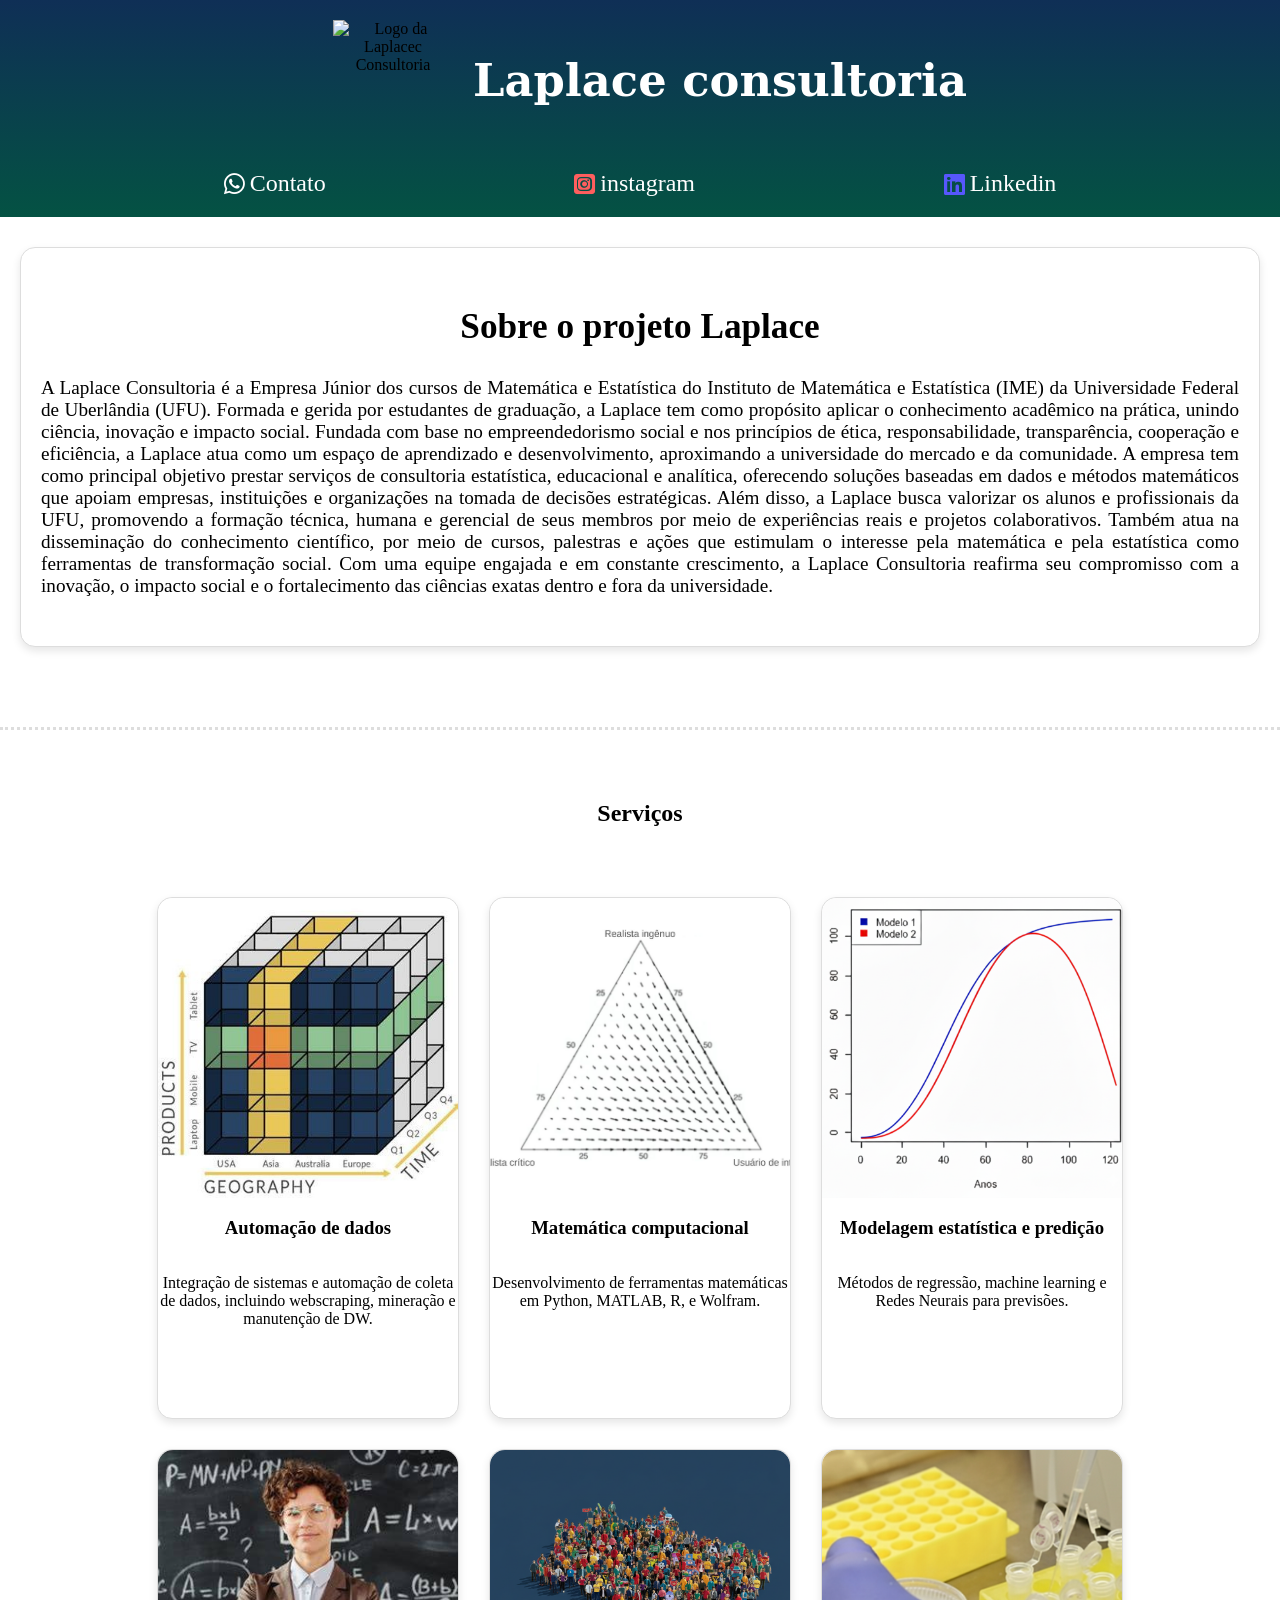
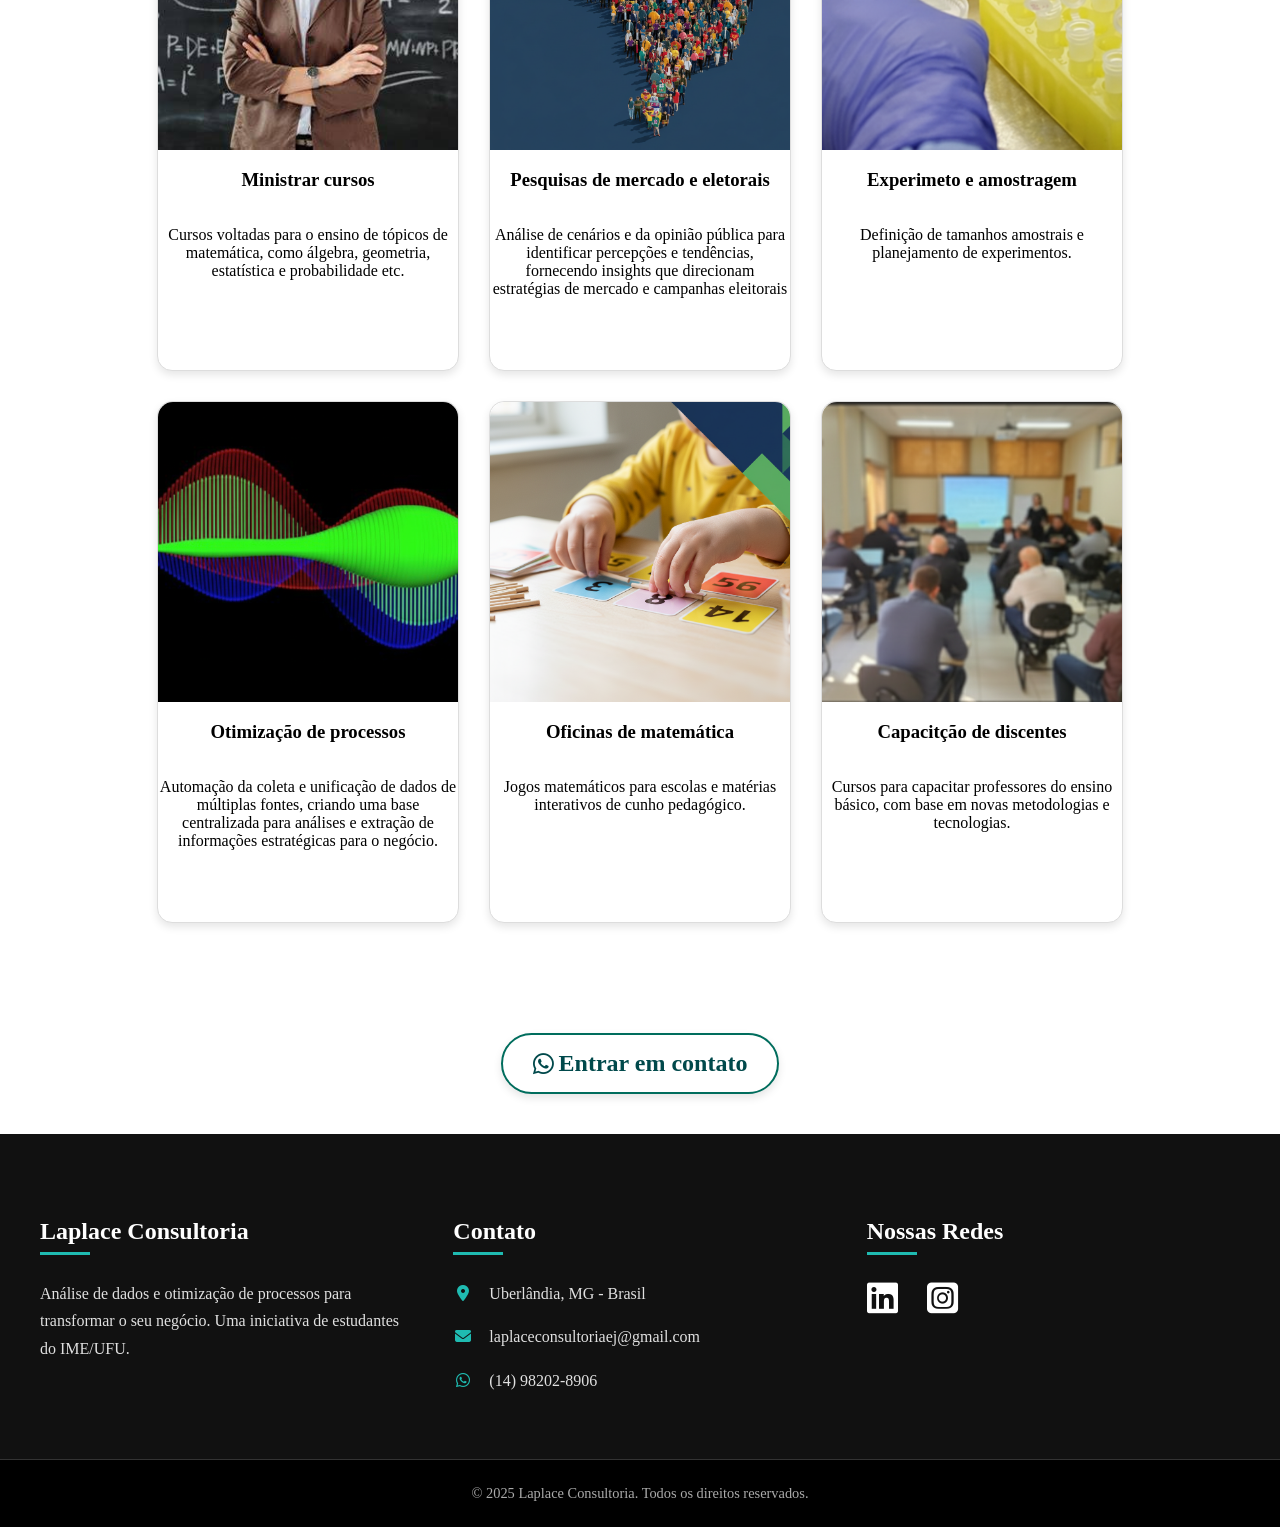
==== index.html @ 507b506b "docs: adicionei _blanks nos contatos" ====
<!DOCTYPE html>
<html lang="pt-br">
  <head>
    <meta charset="UTF-8" />
    <meta name="viewport" content="width=device-width, initial-scale=1.0" />
    <link
      rel="stylesheet"
      href="https://cdnjs.cloudflare.com/ajax/libs/font-awesome/6.5.2/css/all.min.css"
      integrity="sha512-SnH5WK+bZxgPHs44uWIX+LLJAJ9/2PkPKZ5QiAj6Ta86w+fsb2TkcmfRyVX3pBnMFcV7oQPJkl9QevSCWr3W6A=="
      crossorigin="anonymous"
      referrerpolicy="no-referrer"
    />
    <title>Laplace Consultoria</title>
    <link
      rel="shortcut icon"
      href="./assets/imagens/favicon-16x16.png"
      type="image/x-icon"
    />
    <link rel="stylesheet" href="./assets/style.css" />
  </head>
  <body>
    <header>
      <div id="logo">
        <img
          src="./assets/imagens/logo-completa.png"
          alt="Logo da Laplacec Consultoria"
        />
        <h1>Laplace consultoria</h1>
      </div>
      <nav>
        <a href="https://wa.me/qr/CTVZNRPXZIBND1" target="_blank"><i class="fa-brands fa-whatsapp"></i>Contato</a>
        <a href="https://www.instagram.com/laplace.consultoria/" target="_blank"
          ><i id="instagram" class="fa-brands fa-square-instagram"></i
          >instagram</a
        >
        <a
          href="https://www.linkedin.com/company/laplace-consultoria"
          target="_blank"
        >
          <i id="linkedin" class="fa-brands fa-linkedin"></i>Linkedin
        </a>
      </nav>
    </header>
    <main>
      <section id="projeto">
        <h1>Sobre o projeto Laplace</h1>
        <div class="content">
          <p>
            A Laplace Consultoria é a Empresa Júnior dos cursos de Matemática e
            Estatística do Instituto de Matemática e Estatística (IME) da
            Universidade Federal de Uberlândia (UFU). Formada e gerida por
            estudantes de graduação, a Laplace tem como propósito aplicar o
            conhecimento acadêmico na prática, unindo ciência, inovação e
            impacto social. Fundada com base no empreendedorismo social e nos
            princípios de ética, responsabilidade, transparência, cooperação e
            eficiência, a Laplace atua como um espaço de aprendizado e
            desenvolvimento, aproximando a universidade do mercado e da
            comunidade. A empresa tem como principal objetivo prestar serviços
            de consultoria estatística, educacional e analítica, oferecendo
            soluções baseadas em dados e métodos matemáticos que apoiam
            empresas, instituições e organizações na tomada de decisões
            estratégicas. Além disso, a Laplace busca valorizar os alunos e
            profissionais da UFU, promovendo a formação técnica, humana e
            gerencial de seus membros por meio de experiências reais e projetos
            colaborativos. Também atua na disseminação do conhecimento
            científico, por meio de cursos, palestras e ações que estimulam o
            interesse pela matemática e pela estatística como ferramentas de
            transformação social. Com uma equipe engajada e em constante
            crescimento, a Laplace Consultoria reafirma seu compromisso com a
            inovação, o impacto social e o fortalecimento das ciências exatas
            dentro e fora da universidade.
          </p>
        </div>
      </section>
      <section id="servicos">
        <h1>Serviços</h1>
        <div class="servicos-items">
          <div id="automacao_de_dados">
            <img
              src="./assets/imagens/servicos/automacao_de_dados.jpg"
              alt="automação de dados"
            />
            <h3>Automação de dados</h3>
            <p>
              Integração de sistemas e automação de coleta de dados, incluindo
              webscraping, mineração e manutenção de DW.
            </p>
          </div>
          <div id="matematica_computacional">
            <img
              src="./assets/imagens/servicos/matematica_computacional.png"
              alt="mátematica computacional"
            />
            <h3>Matemática computacional</h3>
            <p>
              Desenvolvimento de ferramentas matemáticas em Python, MATLAB, R, e
              Wolfram.
            </p>
          </div>
          <div id="modelagem_estatisca">
            <img
              src="./assets/imagens/servicos/modelagem_estatisca.png"
              alt="modelagem estatística"
            />
            <h3>Modelagem estatística e predição</h3>
            <p>
              Métodos de regressão, machine learning e Redes Neurais para
              previsões.
            </p>
          </div>
          <div id="matematica_cursos">
            <img
              src="./assets/imagens/servicos/matematica_cursos.jpg"
              alt="cursos de matemática"
            />
            <h3>Ministrar cursos</h3>
            <p>
              Cursos voltadas para o ensino de tópicos de matemática, como
              álgebra, geometria, estatística e probabilidade etc.
            </p>
          </div>
          <div>
            <img
              src="./assets/imagens/servicos/pesquisa.png"
              alt="mapa do Brasil feito de ícones de pessoas"
            />
            <h3>Pesquisas de mercado e eletorais</h3>
            <p>
              Análise de cenários e da opinião pública para identificar
              percepções e tendências, fornecendo insights que direcionam
              estratégias de mercado e campanhas eleitorais
            </p>
          </div>
          <div>
            <img
              src="./assets/imagens/servicos/experimeto_amostragem.png"
              alt="experimento e amostragem"
            />
            <h3>Experimeto e amostragem</h3>
            <p>
              Definição de tamanhos amostrais e planejamento de experimentos.
            </p>
          </div>
          <div>
            <img
              src="./assets/imagens/servicos/otimizacao_de_processos.png"
              alt="otimização de processos"
            />
            <h3>Otimização de processos</h3>
            <p>
              Automação da coleta e unificação de dados de múltiplas fontes,
              criando uma base centralizada para análises e extração de
              informações estratégicas para o negócio.
            </p>
          </div>
          <div>
            <img
              src="./assets/imagens/servicos/oficinas_de_matematica.png"
              alt="Oficina de matemática"
            />
            <h3>Oficinas de matemática</h3>
            <p>
              Jogos matemáticos para escolas e matérias interativos de cunho
              pedagógico.
            </p>
          </div>
          <div>
            <img
              src="./assets/imagens/servicos/curso_para_discente.png"
              alt="curso para discentes"
            />
            <h3>Capacitção de discentes</h3>
            <p>
              Cursos para capacitar professores do ensino básico, com base em
              novas metodologias e tecnologias.
            </p>
          </div>
        </div>
        <div class="contato-servicos">
          <a href="https://wa.me/qr/CTVZNRPXZIBND1" target="_blank"><i class="fa-brands fa-whatsapp"></i>Entrar em contato</a>
        </div>
      </section>
    </main>
    <footer>
      <section>
        <div class="footer-container">
          <div class="footer-section footer-sobre">
            <h3>Laplace Consultoria</h3>
            <p>
              Análise de dados e otimização de processos para transformar o seu
              negócio. Uma iniciativa de estudantes do IME/UFU.
            </p>
          </div>

          <div class="footer-section footer-contato">
            <h3>Contato</h3>
            <p>
              <i class="fa-solid fa-map-marker-alt"></i> Uberlândia, MG - Brasil
            </p>
            <p>
              <i class="fa-solid fa-envelope"></i>
              laplaceconsultoriaej@gmail.com
            </p>
            <p><i class="fa-brands fa-whatsapp"></i> (14) 98202-8906</p>
          </div>

          <div class="footer-section footer-redes">
            <h3>Nossas Redes</h3>
            <div class="social-icons">
              <a
                href="https://www.linkedin.com/company/laplace-consultoria"
                target="_blank"
                aria-label="LinkedIn"
                ><i class="fa-brands fa-linkedin"></i
              ></a>
              <a
                href="https://www.instagram.com/laplace.consultoria/"
                target="_blank"
                aria-label="Instagram"
                ><i class="fa-brands fa-square-instagram"></i
              ></a>
            </div>
          </div>
        </div>
        <div class="footer-bottom">
          <p>&copy; 2025 Laplace Consultoria. Todos os direitos reservados.</p>
        </div>
      </section>
    </footer>
    <script src="./script.js"></script>
  </body>
</html>
---- assets/style.css ----
:root {
  --Azul-escuro: #0f2f56;
  --azul: #22576d;
  --azul-petroleo: #296872;
  --verde: #045243;
  --verde-escuro: #00494b;
  --verde-claro: #006d5d;
  --cinza-escuro: #3f4a59;
  --cinza: #79828d;
  --azul-oceano: #007682;
  --ciano: #1fbbb1;
  --ciano-claro: #90f1f1;
  --azul-claro: #0c608f;
}
@import url("https://fonts.googleapis.com/css2?family=Bitcount+Prop+Double+Ink:wght@100..900&family=Roboto+Mono:ital,wght@0,100..700;1,100..700&family=Roboto:ital,wght@0,100..900;1,100..900&display=swap");
@import url("https://fonts.googleapis.com/css2?family=Bitcount+Prop+Double+Ink:wght@100..900&family=Bree+Serif&family=Roboto+Mono:ital,wght@0,100..700;1,100..700&family=Roboto:ital,wght@0,100..900;1,100..900&display=swap");

* {
  font-family: Roboto;
}
body {
  margin: 0px;
}
#logo {
  display: flex;
  justify-content: center;
  align-items: center;
}
#logo img {
  width: 120px;
  height: 120px;
  padding: 20px;
}
#logo h1 {
  color: white;
}
#logo h1 {
  font-family: "Bree serif", "serif";
  font-weight: bold;
  font-size: 2.8em;
}
header {
  display: flex;
  text-align: center;
  flex-direction: column;
  flex-wrap: wrap;
  background: #045243;
  background: linear-gradient(
    0deg,
    rgba(4, 82, 67, 1) 0%,
    rgba(15, 47, 86, 1) 100%
  );
}

nav {
  display: flex;
  justify-content: space-evenly;
  align-items: center;
  flex-wrap: wrap;
  column-gap: 5px;
  width: 100%;
}
nav a {
  display: flex;
  justify-content: space-evenly;
  column-gap: 5px;
  align-items: center;
  text-decoration: none;
  font-size: 1.5em;
  color: white;
  padding: 10px 20px;
  border-radius: 20px;
  margin-bottom: 10px;
  transition: all 0.3s ease;
}
nav a:hover {
  font-size: 1.6em;
  transform: translateY(-5px);
}
#instagram {
  color: rgb(255, 94, 94);
}
#linkedin {
  color: rgb(87, 87, 252);
}
#projeto {
  border: 1px solid #ddd;
  margin: 30px 20px;
  border-radius: 15px;
  padding: 30px 20px;
  background-color: white;
  box-shadow: 0 4px 8px rgba(0, 0, 0, 0.1);
  margin-bottom: 80px;
  
}

#projeto h1 {
  text-align: center;
  font-size: 2.2em;
  margin-bottom: 30px;
}
.content {
  margin: 0;
  text-align:justify;
  font-size: 1.2em;
}
#servicos {
  display: flex;
  flex-direction: column;
  align-items: center;
  border-top: 3px dotted #ddd;
  padding-top: 50px;
}
#servico > h1 {
  margin-top: 500px;
}
.servicos-items {
  display: flex;
  flex-wrap: wrap;
  gap: 30px;
  justify-content: center;

  padding: 50px 20px;
}
.servicos-items div {
  border: 1px solid #ddd;
  border-radius: 15px;
  background-color: white;
  text-align: center;
  width: 300px;
  height: fit-content;
  display: flex;
  flex-direction: column;
  box-shadow: 0 4px 8px rgba(0, 0, 0, 0.1);
  transition: transform 0.3s;
  padding-bottom: 20px;
  height: 500px;
}
.servicos-items div:hover {
  transform: translateY(-10px);
}
.servicos-items img {
  width: 100%;
  height: 300px;
  object-fit: cover;
  border-top-left-radius: 15px;
  border-top-right-radius: 15px;
}
.contato-servicos {
  margin-top: 60px;
  margin-bottom: 40px;
}
.contato-servicos a {
  display: flex;
  gap: 5px;
  justify-content: center;
  align-items: center;
  text-decoration: none;
  background-color: var(--verde-claro);
  color: white;
  padding: 30px;
  font-size: 1.5em;
  border-radius: 20px;
  transition: all 0.3s ease;
  box-shadow: 0 4px 8px rgba(0, 0, 0, 0.1);
}
.contato-servicos a:hover {
  font-size: 1.6em;
  background-color: #1fbbb1;
  transform: translateY(-5px);
  box-shadow: 0 6px 12px rgba(0, 0, 0, 0.15);
}
.contato-servicos {
  margin-top: 60px;
  margin-bottom: 40px;
}

.contato-servicos a {
  text-decoration: none;
  font-size: 1.5em;
  font-weight: bold;
  color: var(--verde-escuro);
  background-color: white;
  padding: 15px 30px;
  border-radius: 50px;
  border: 2px solid var(--verde-claro);
  transition: all 0.3s ease;
  box-shadow: 0 4px 8px rgba(0, 0, 0, 0.1);
}

.contato-servicos a:hover {
  background-color: var(--verde-escuro);
  color: white;
  transform: translateY(-5px);
  box-shadow: 0 6px 12px rgba(0, 0, 0, 0.15);
}

footer {
  background-color: #111;
  color: #e0e0e0;
  padding-top: 60px;
  font-family: 'Roboto', sans-serif;
}

.footer-container {
  max-width: 1200px;
  margin: 0 auto;
  padding: 0 40px;
  display: flex;
  flex-wrap: wrap;
  justify-content: space-between;
  gap: 40px;
}

.footer-section {
  flex: 1;
  min-width: 250px;
}

.footer-section h3 {
  font-family: 'Bree Serif', serif;
  font-size: 1.5em;
  color: #ffffff;
  margin-bottom: 25px;
  position: relative;
  padding-bottom: 10px;
}

.footer-section h3::after {
  content: '';
  position: absolute;
  left: 0;
  bottom: 0;
  width: 50px;
  height: 3px;
  background-color: var(--ciano);
}

.footer-section p {
  line-height: 1.7;
  margin-bottom: 15px;
}

.footer-contato i {
  margin-right: 12px;
  color: var(--ciano);
  width: 20px;
  text-align: center;
}

.social-icons a {
  color: white;
  font-size: 2.2em;
  margin-right: 25px;
  transition: color 0.3s ease, transform 0.3s ease;
}

.social-icons a:hover {
  color: var(--ciano-claro);
  transform: translateY(-4px);
}

.footer-bottom {
  background-color: #000;
  text-align: center;
  padding: 25px 20px;
  margin-top: 50px;
  border-top: 1px solid #333;
}

.footer-bottom p {
  margin: 0;
  font-size: 0.9em;
  color: #aaa;
}


@media (max-width: 768px) {
  #logo img {
    width: 100px;
    height: 100px;
    padding: 20px;
  }
  #logo h1 {
    font-family: "Bree serif", "serif";
    font-weight: bold;
    font-size: 1.5em;
  }
  nav a {
    font-size: 1em;
    padding: 8px 15px;
  }
  #projeto h1 {
    font-size: 1.5em;
  }

  .content {
    font-size: 1em;
  }
  .servicos-items {
    flex-direction: column;
    align-items: center;
  }

  .servico-items div {
    width: 90%;
    max-width: 400px;
  }
  .footer-container {
    flex-direction: column;
    text-align: center;
  }

  .footer-section h3::after {
    left: 50%;
    transform: translateX(-50%);
  }
  .servicos-items div {
  border: 1px solid #ddd;
  border-radius: 15px;
  background-color: white;
  text-align: center;
  width: 220px;
  height:fit-content;
  display: flex;
  flex-direction: column;
  box-shadow: 0 4px 8px rgba(0, 0, 0, 0.1);
  transition: transform 0.3s;
  padding-bottom: 20px;

}
.servicos-items div:hover {
  transform: translateY(-10px);
}
.servicos-items img {
  width: 100%;
  height:160px;
  object-fit: cover;
  border-top-left-radius: 15px;
  border-top-right-radius: 15px;
}
}
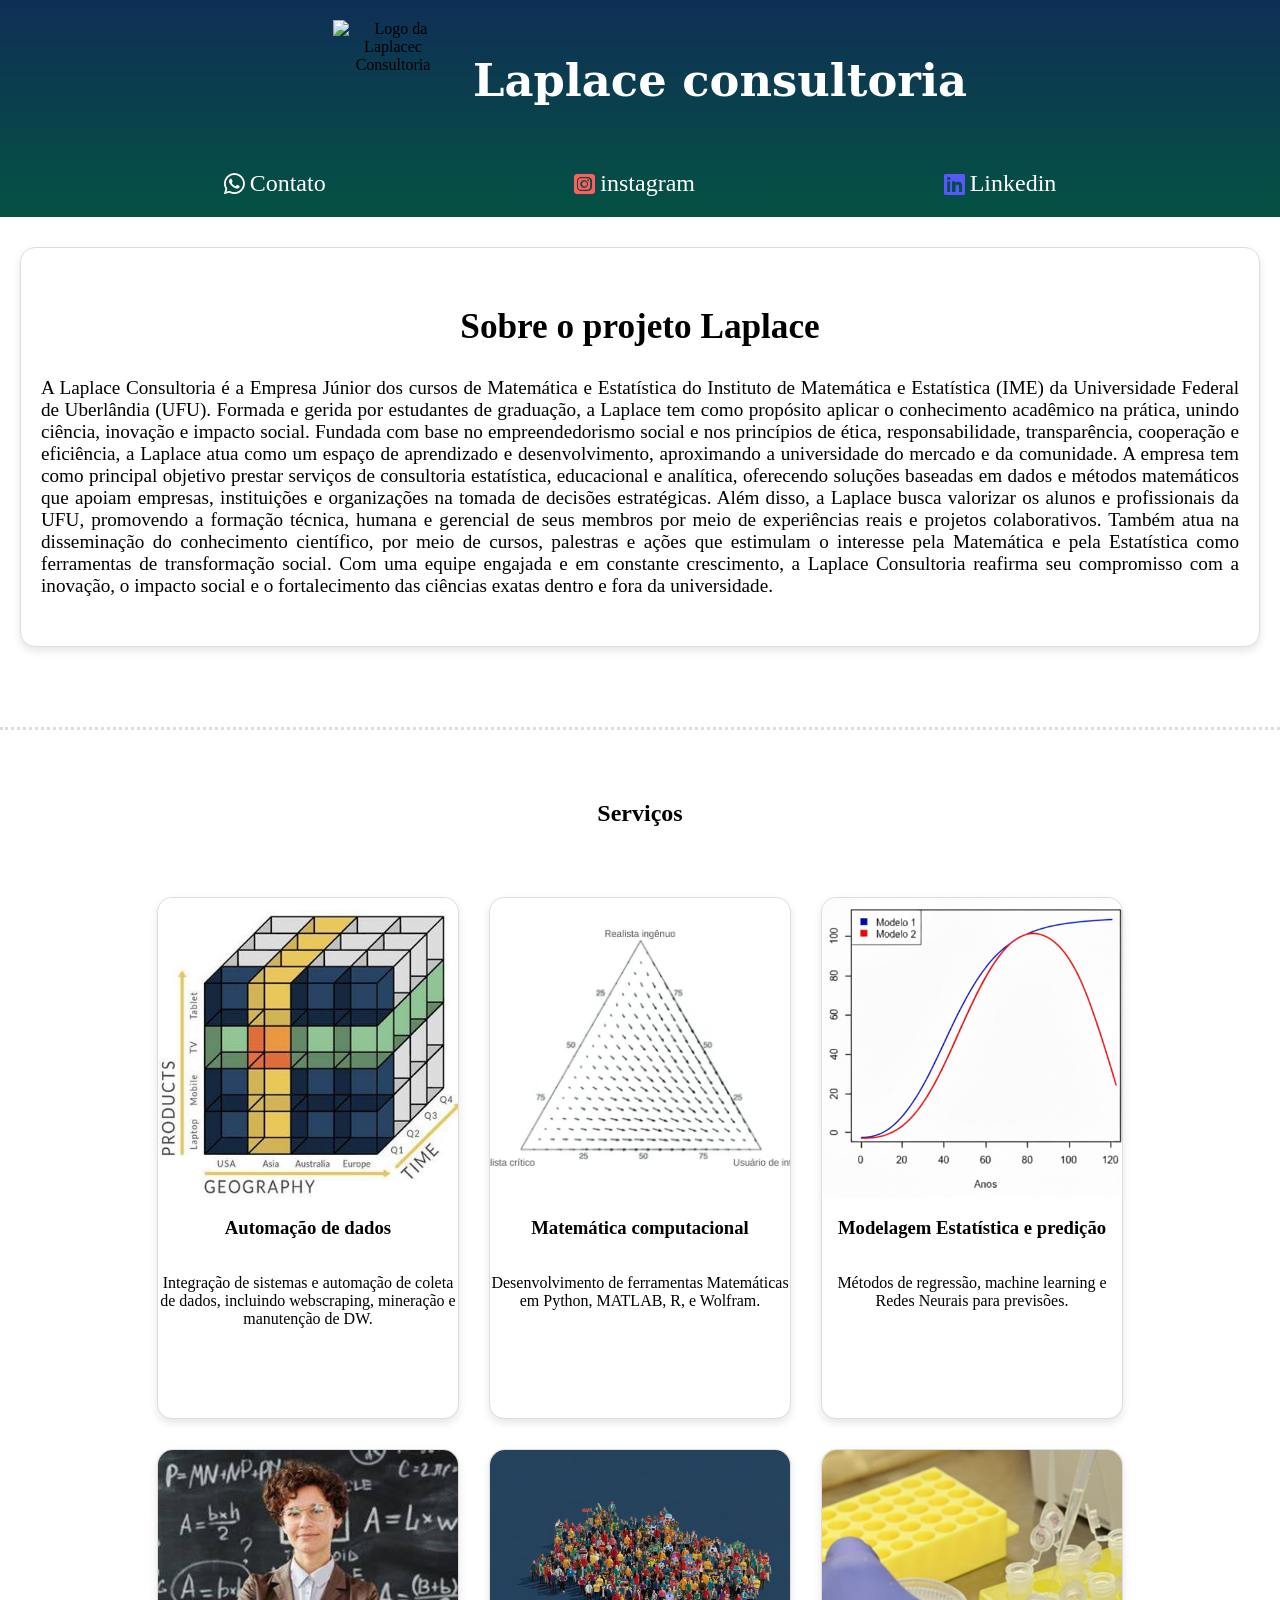
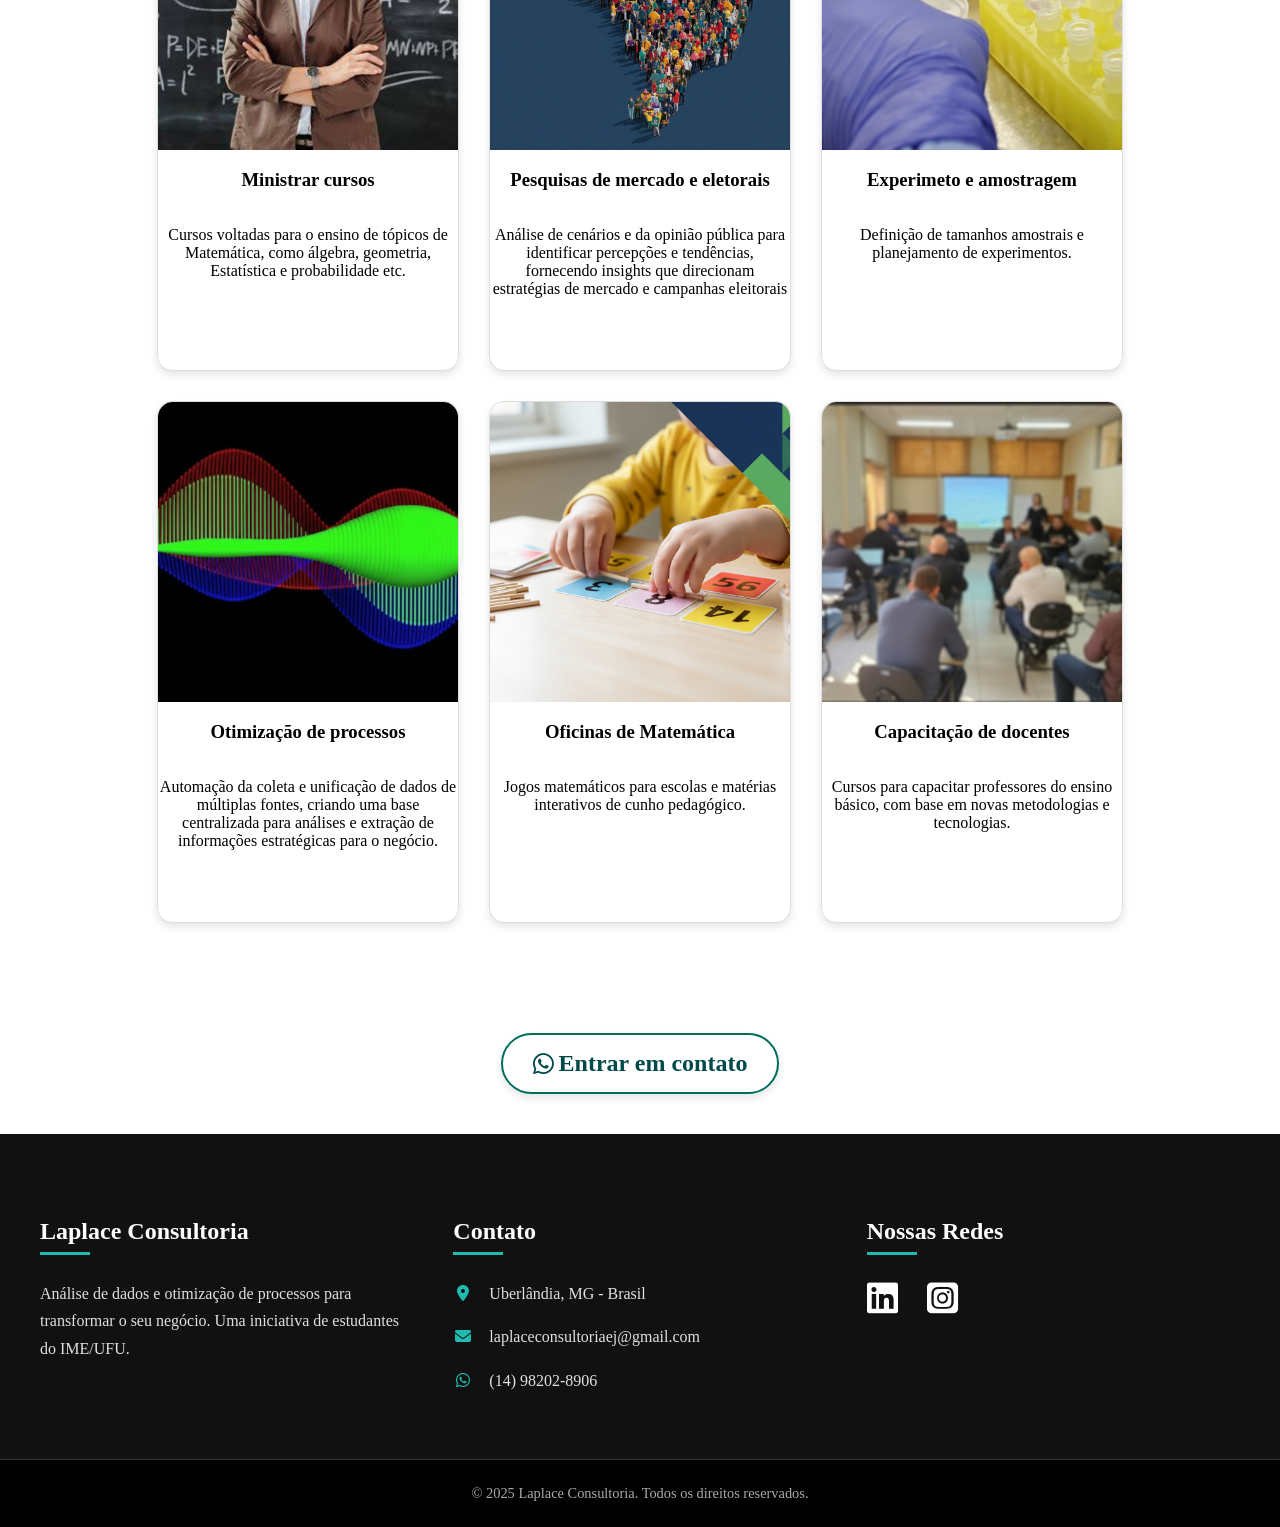
==== commit 5475b941: "correção de nomes e link whatsapp" ====
--- a/index.html
+++ b/index.html
@@ -28,7 +28,7 @@
         <h1>Laplace consultoria</h1>
       </div>
       <nav>
-        <a href="https://wa.me/qr/CTVZNRPXZIBND1" target="_blank"><i class="fa-brands fa-whatsapp"></i>Contato</a>
+        <a href="https://wa.me/5519994811126" target="_blank"><i class="fa-brands fa-whatsapp"></i>Contato</a>
         <a href="https://www.instagram.com/laplace.consultoria/" target="_blank"
           ><i id="instagram" class="fa-brands fa-square-instagram"></i
           >instagram</a
@@ -64,7 +64,7 @@
             gerencial de seus membros por meio de experiências reais e projetos
             colaborativos. Também atua na disseminação do conhecimento
             científico, por meio de cursos, palestras e ações que estimulam o
-            interesse pela matemática e pela estatística como ferramentas de
+            interesse pela Matemática e pela Estatística como ferramentas de
             transformação social. Com uma equipe engajada e em constante
             crescimento, a Laplace Consultoria reafirma seu compromisso com a
             inovação, o impacto social e o fortalecimento das ciências exatas
@@ -93,7 +93,7 @@
             />
             <h3>Matemática computacional</h3>
             <p>
-              Desenvolvimento de ferramentas matemáticas em Python, MATLAB, R, e
+              Desenvolvimento de ferramentas Matemáticas em Python, MATLAB, R, e
               Wolfram.
             </p>
           </div>
@@ -102,7 +102,7 @@
               src="./assets/imagens/servicos/modelagem_estatisca.png"
               alt="modelagem estatística"
             />
-            <h3>Modelagem estatística e predição</h3>
+            <h3>Modelagem Estatística e predição</h3>
             <p>
               Métodos de regressão, machine learning e Redes Neurais para
               previsões.
@@ -115,8 +115,8 @@
             />
             <h3>Ministrar cursos</h3>
             <p>
-              Cursos voltadas para o ensino de tópicos de matemática, como
-              álgebra, geometria, estatística e probabilidade etc.
+              Cursos voltadas para o ensino de tópicos de Matemática, como
+              álgebra, geometria, Estatística e probabilidade etc.
             </p>
           </div>
           <div>
@@ -158,7 +158,7 @@
               src="./assets/imagens/servicos/oficinas_de_matematica.png"
               alt="Oficina de matemática"
             />
-            <h3>Oficinas de matemática</h3>
+            <h3>Oficinas de Matemática</h3>
             <p>
               Jogos matemáticos para escolas e matérias interativos de cunho
               pedagógico.
@@ -169,7 +169,7 @@
               src="./assets/imagens/servicos/curso_para_discente.png"
               alt="curso para discentes"
             />
-            <h3>Capacitção de discentes</h3>
+            <h3>Capacitação de docentes</h3>
             <p>
               Cursos para capacitar professores do ensino básico, com base em
               novas metodologias e tecnologias.
@@ -177,7 +177,7 @@
           </div>
         </div>
         <div class="contato-servicos">
-          <a href="https://wa.me/qr/CTVZNRPXZIBND1" target="_blank"><i class="fa-brands fa-whatsapp"></i>Entrar em contato</a>
+          <a href="https://wa.me/5519994811126" target="_blank"><i class="fa-brands fa-whatsapp"></i>Entrar em contato</a>
         </div>
       </section>
     </main>
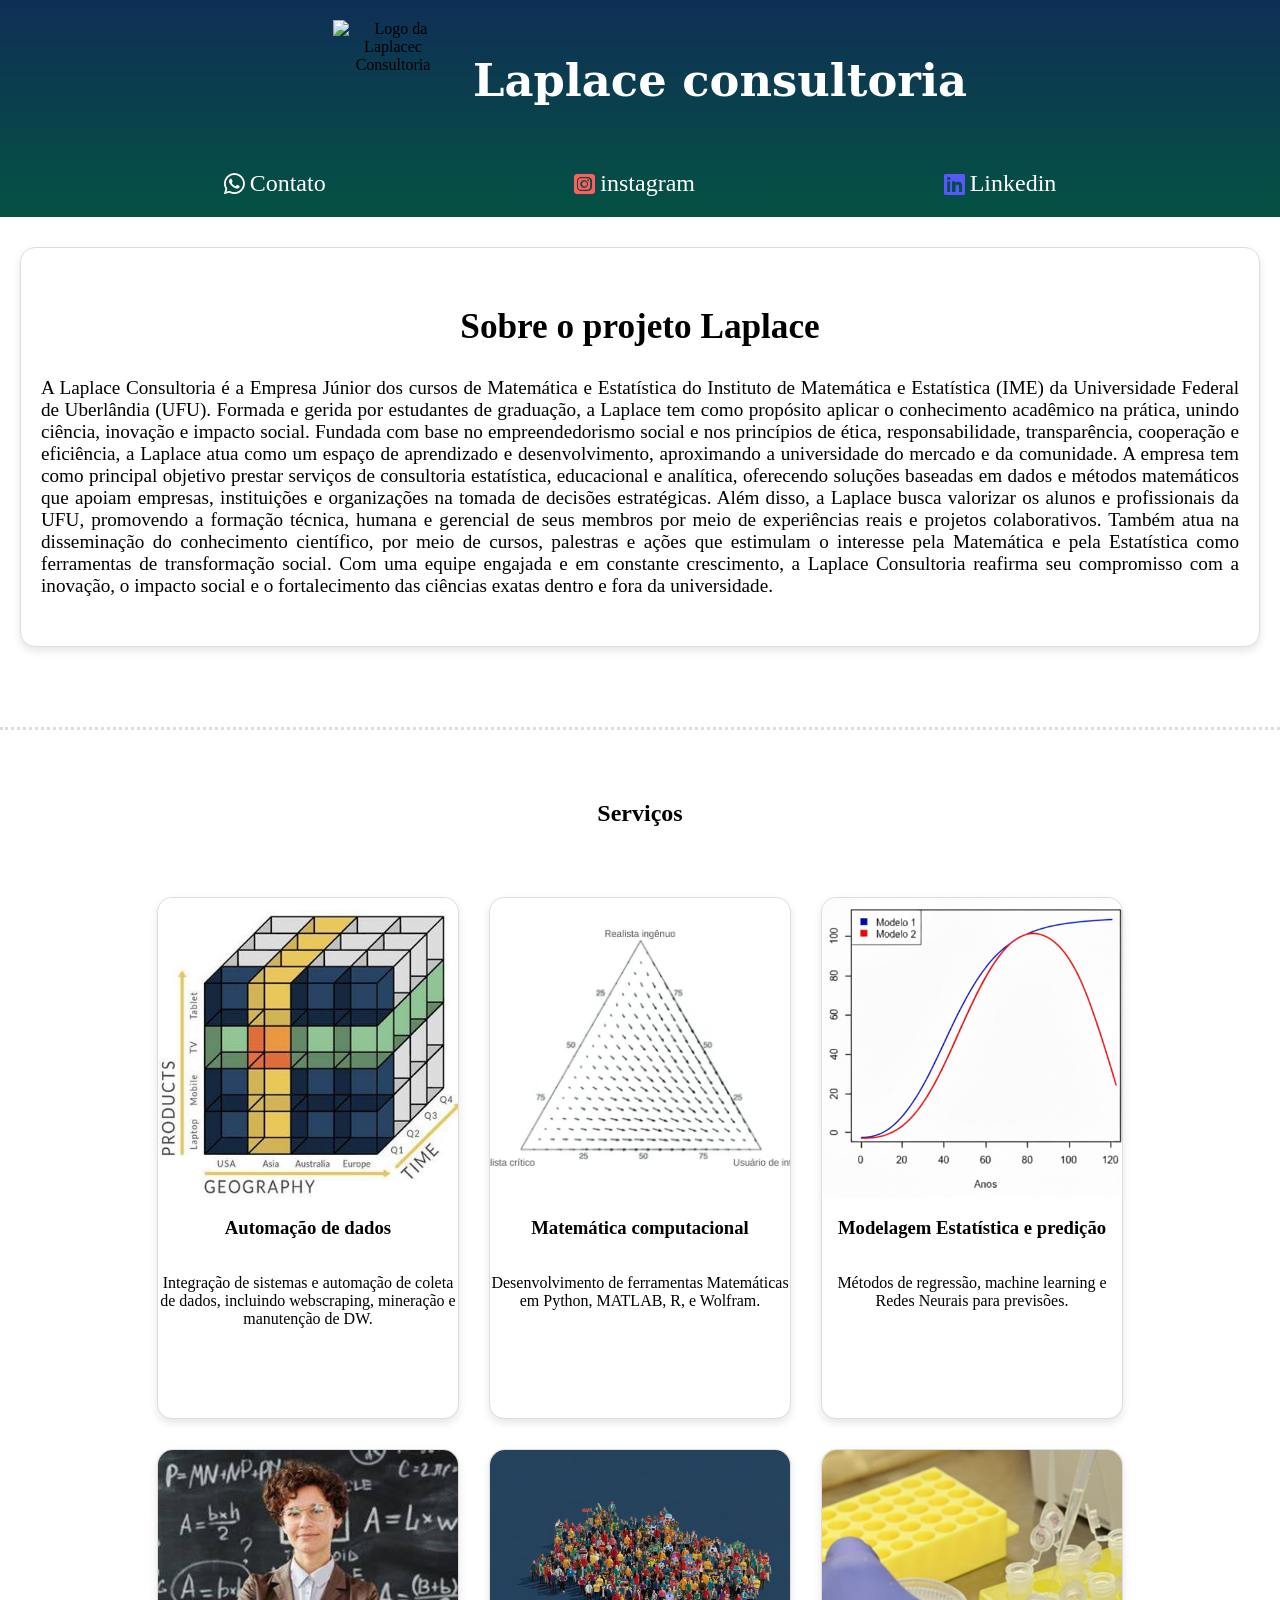
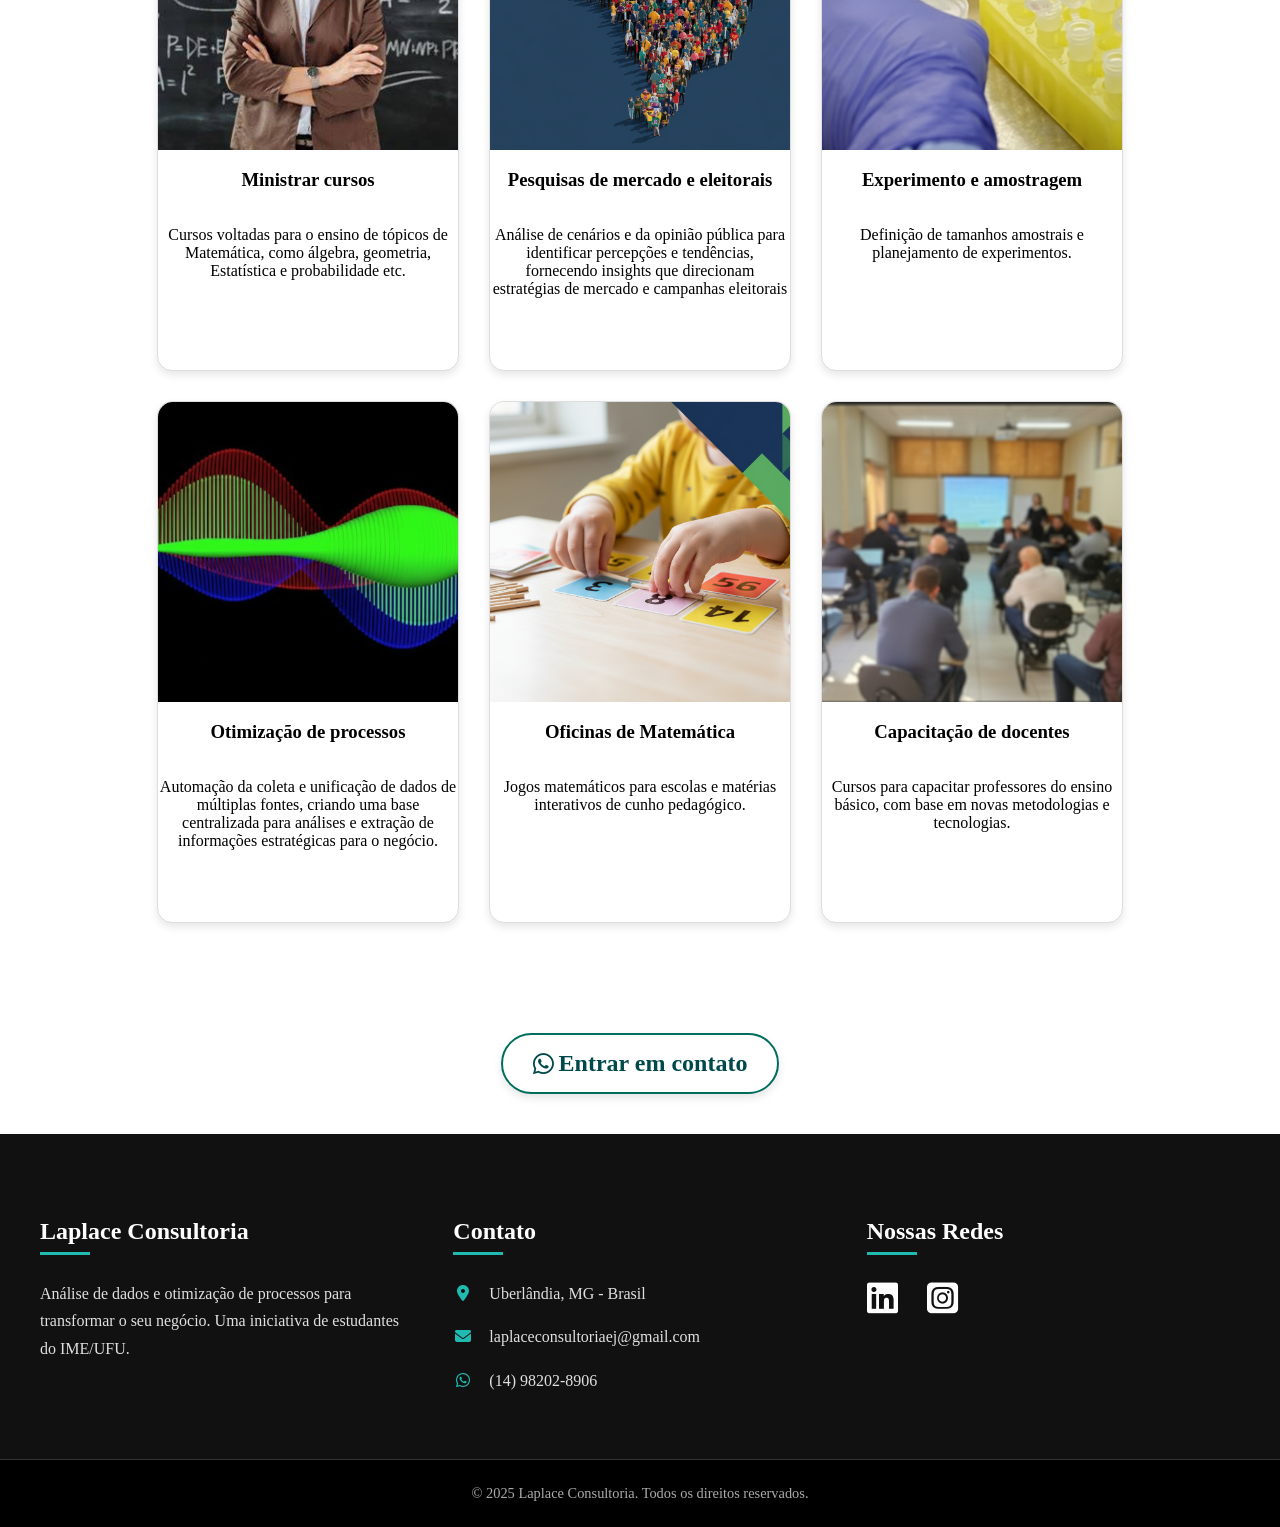
==== commit 0b125e27: "docs:correção de erros ortográficos" ====
--- a/index.html
+++ b/index.html
@@ -124,7 +124,7 @@
               src="./assets/imagens/servicos/pesquisa.png"
               alt="mapa do Brasil feito de ícones de pessoas"
             />
-            <h3>Pesquisas de mercado e eletorais</h3>
+            <h3>Pesquisas de mercado e eleitorais</h3>
             <p>
               Análise de cenários e da opinião pública para identificar
               percepções e tendências, fornecendo insights que direcionam
@@ -136,7 +136,7 @@
               src="./assets/imagens/servicos/experimeto_amostragem.png"
               alt="experimento e amostragem"
             />
-            <h3>Experimeto e amostragem</h3>
+            <h3>Experimento e amostragem</h3>
             <p>
               Definição de tamanhos amostrais e planejamento de experimentos.
             </p>
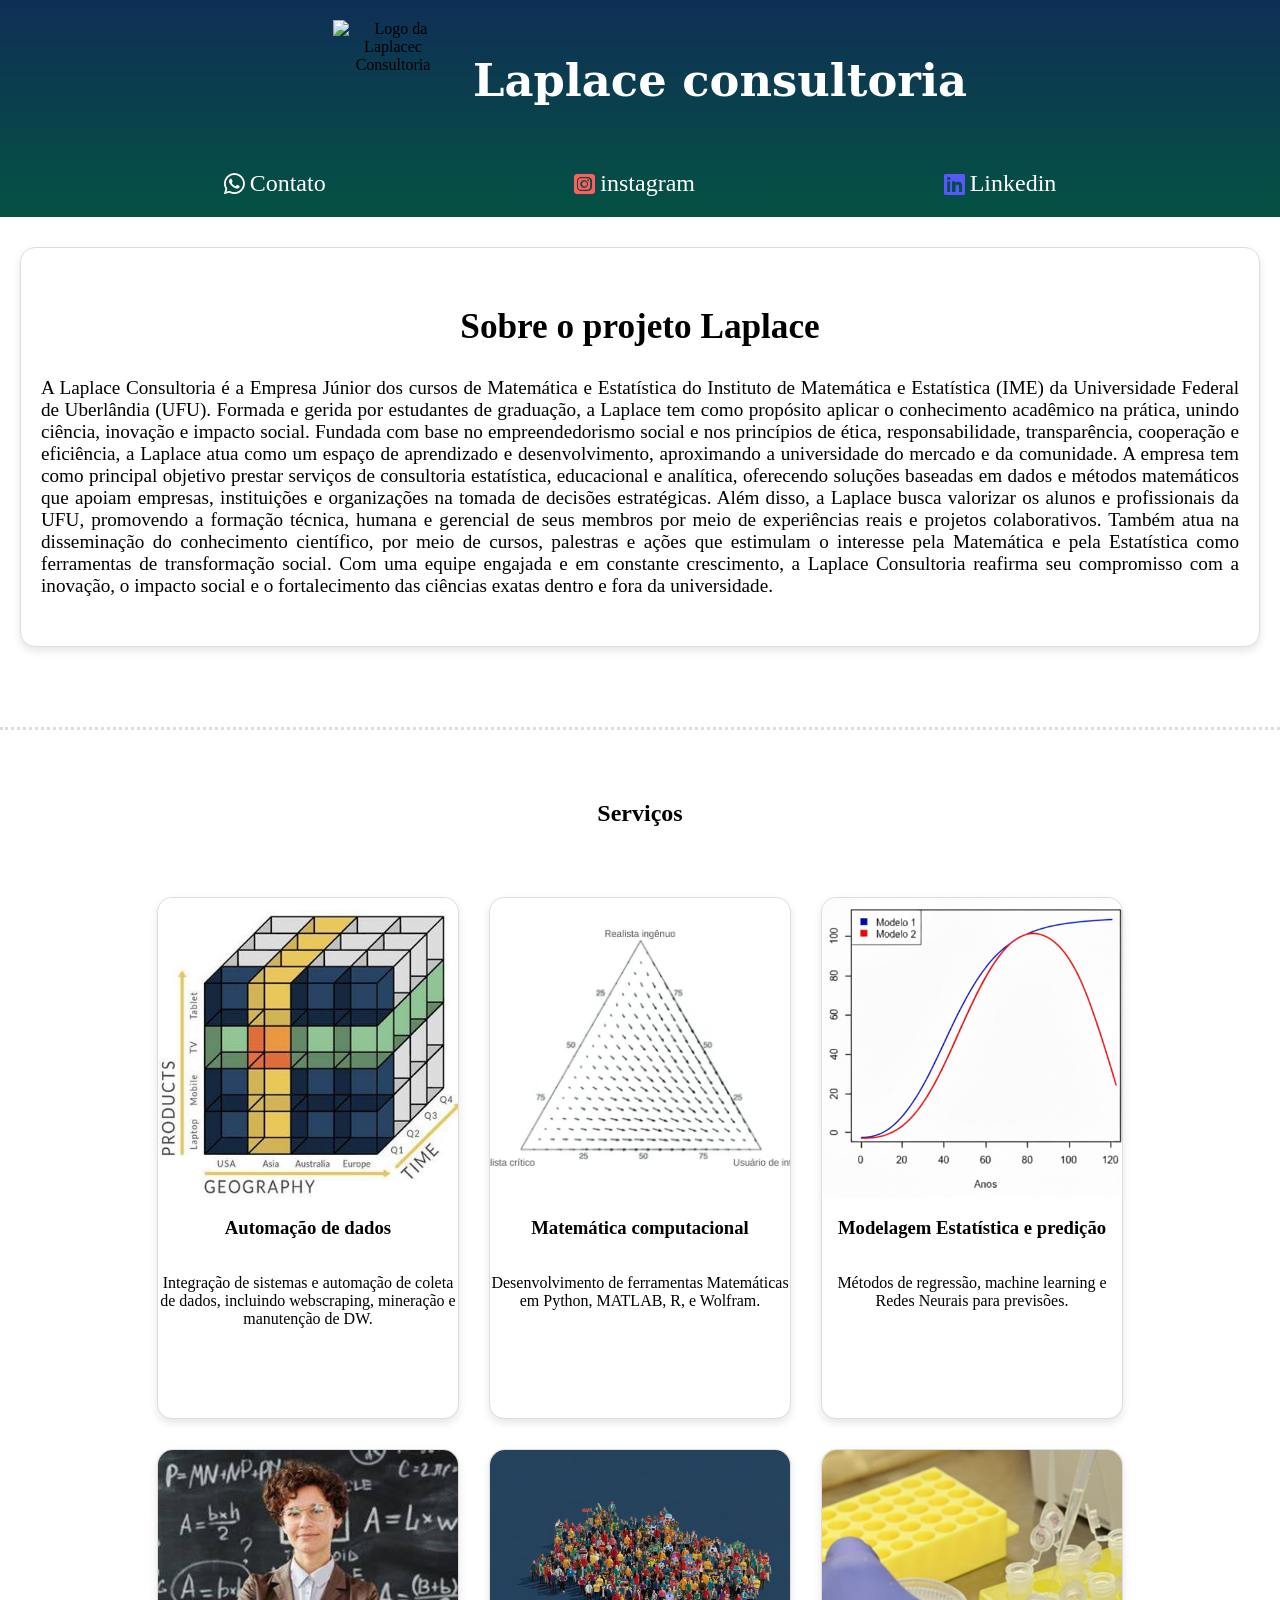
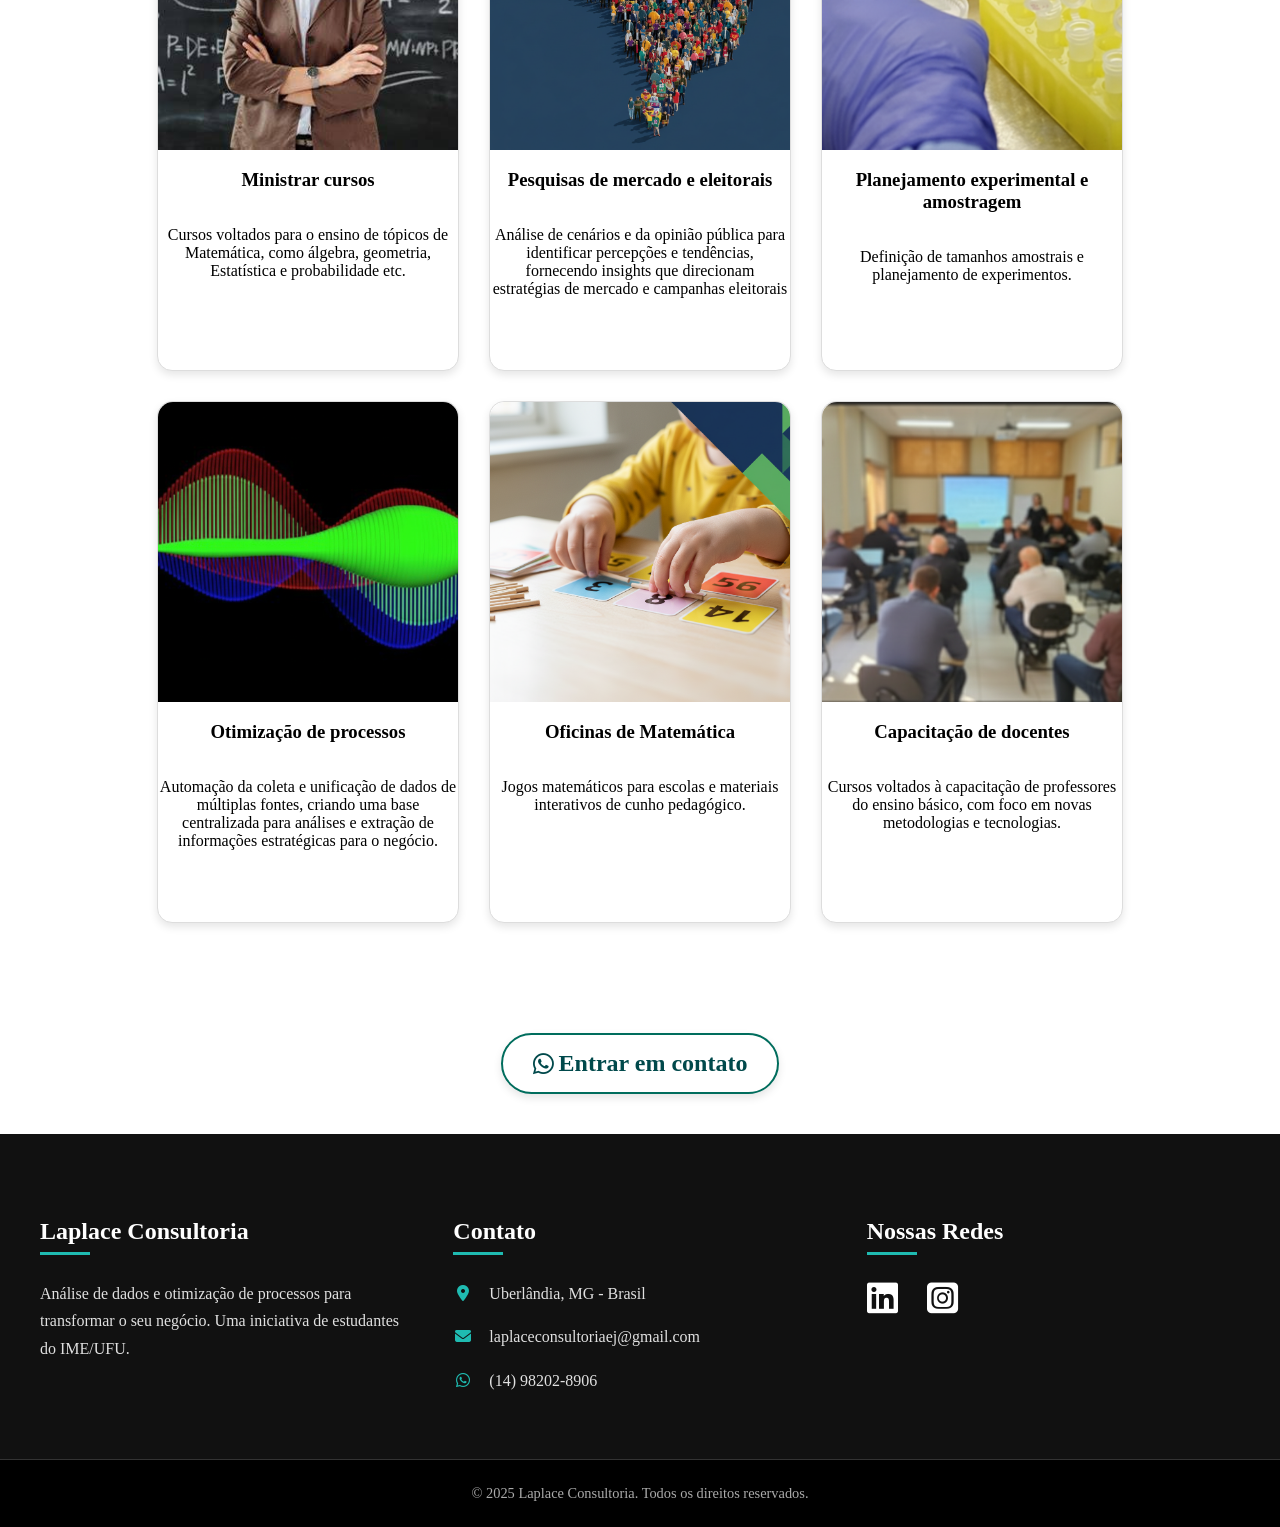
==== commit a28dc892: "docs: mais correções" ====
--- a/index.html
+++ b/index.html
@@ -115,7 +115,7 @@
             />
             <h3>Ministrar cursos</h3>
             <p>
-              Cursos voltadas para o ensino de tópicos de Matemática, como
+              Cursos voltados para o ensino de tópicos de Matemática, como
               álgebra, geometria, Estatística e probabilidade etc.
             </p>
           </div>
@@ -136,7 +136,7 @@
               src="./assets/imagens/servicos/experimeto_amostragem.png"
               alt="experimento e amostragem"
             />
-            <h3>Experimento e amostragem</h3>
+            <h3>Planejamento experimental e amostragem</h3>
             <p>
               Definição de tamanhos amostrais e planejamento de experimentos.
             </p>
@@ -160,7 +160,7 @@
             />
             <h3>Oficinas de Matemática</h3>
             <p>
-              Jogos matemáticos para escolas e matérias interativos de cunho
+              Jogos matemáticos para escolas e materiais interativos de cunho
               pedagógico.
             </p>
           </div>
@@ -171,8 +171,7 @@
             />
             <h3>Capacitação de docentes</h3>
             <p>
-              Cursos para capacitar professores do ensino básico, com base em
-              novas metodologias e tecnologias.
+              Cursos voltados à capacitação de professores do ensino básico, com foco em novas metodologias e tecnologias.
             </p>
           </div>
         </div>
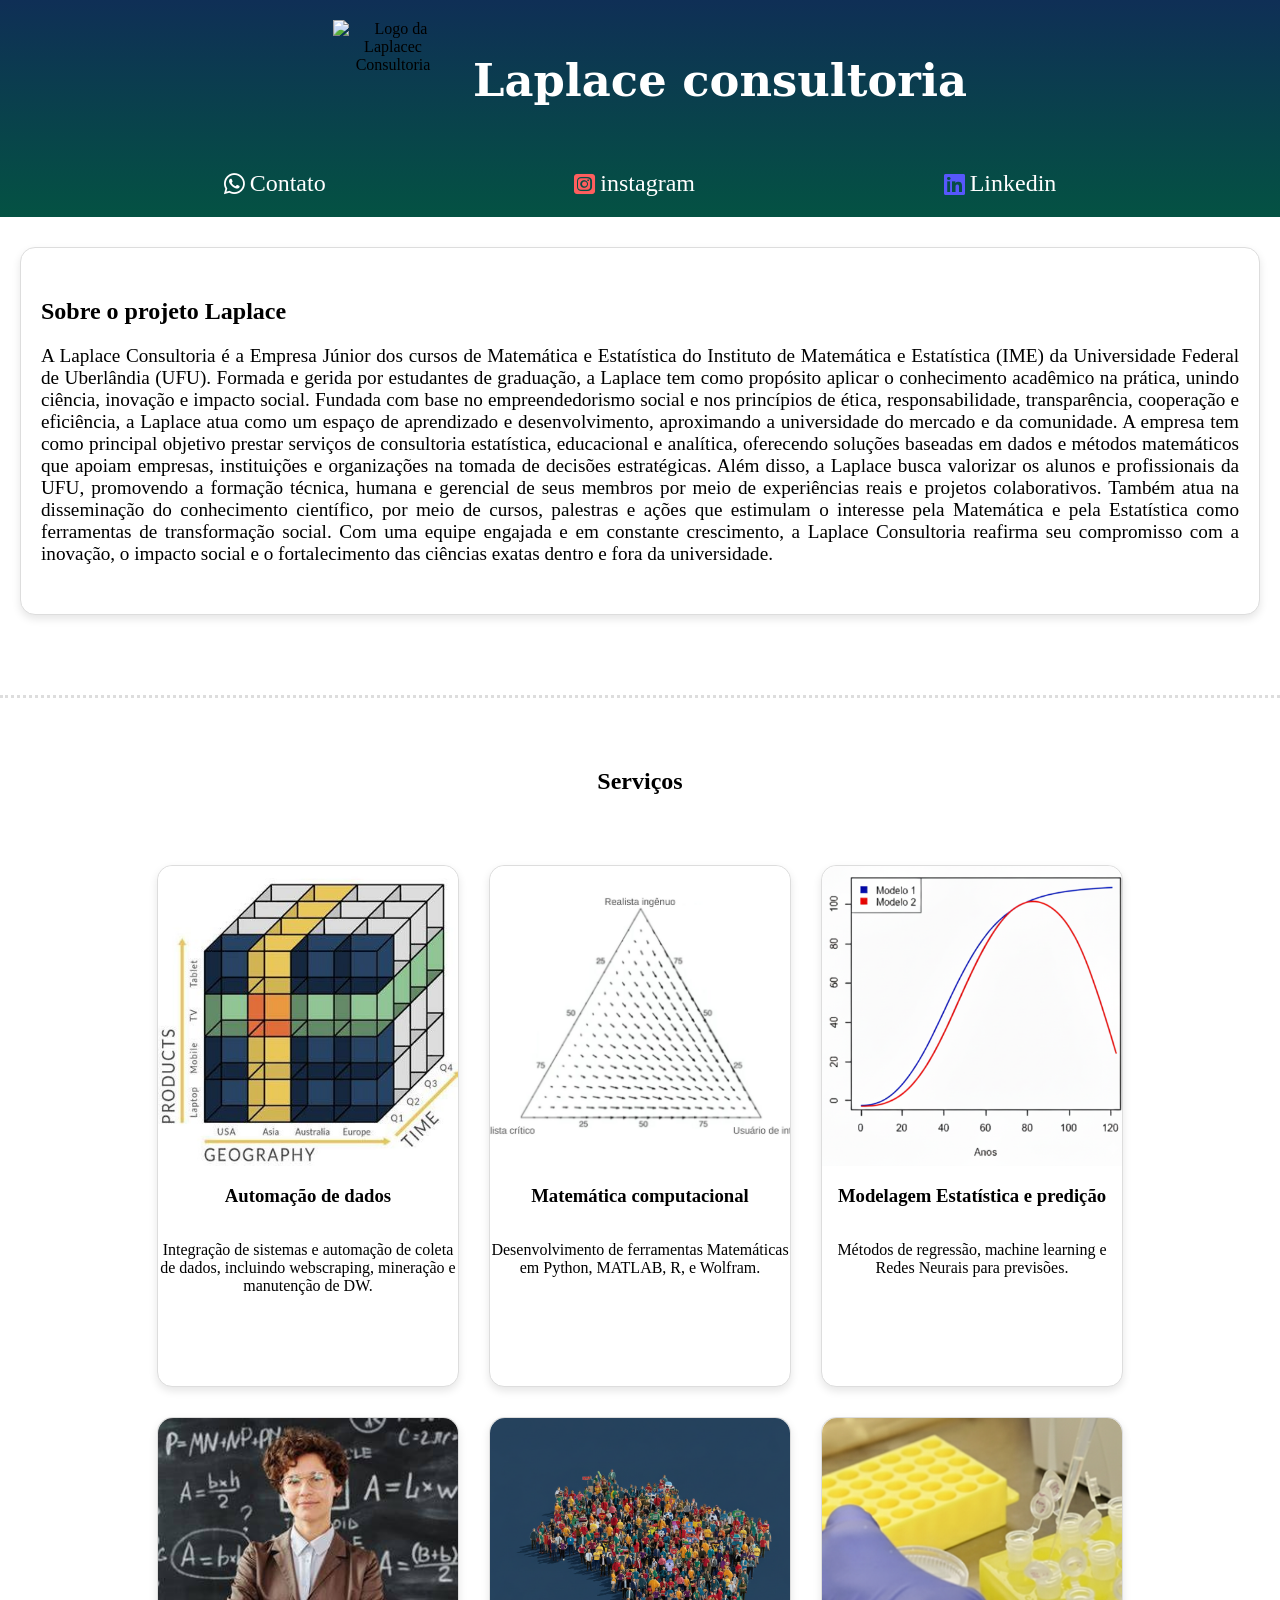
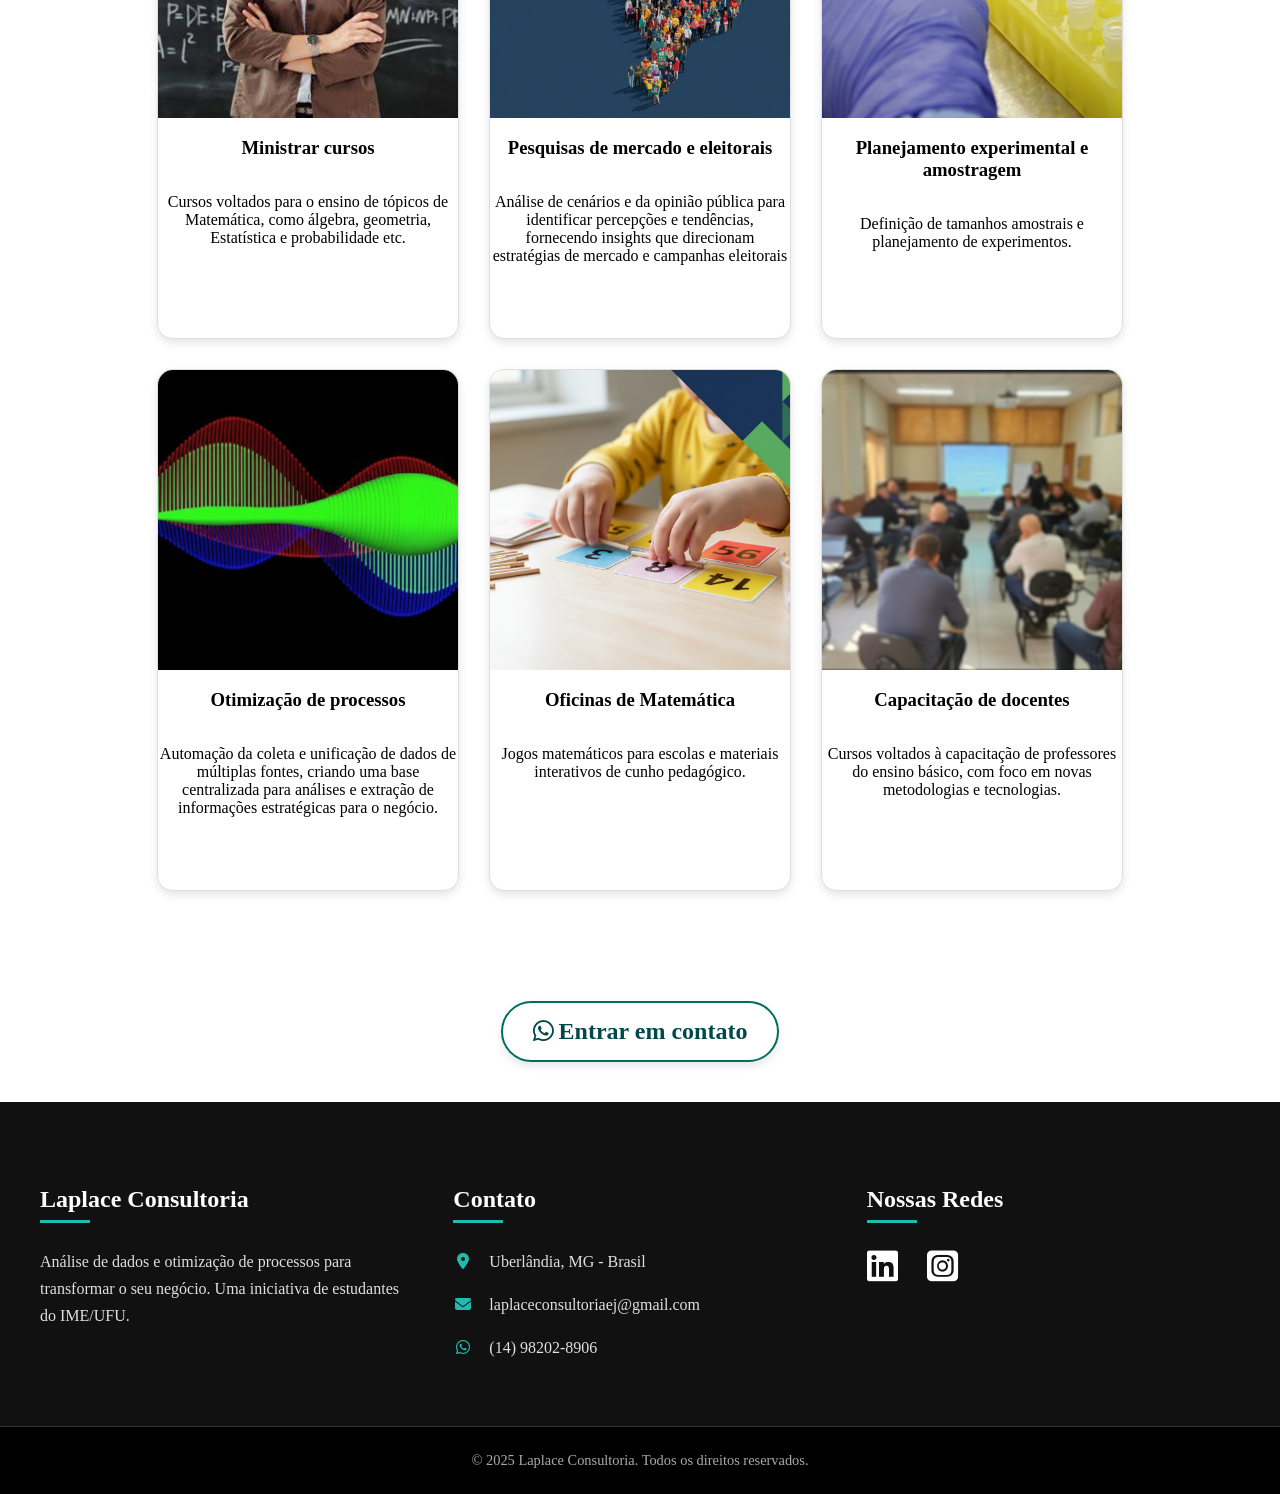
==== commit 4098f69b: "feat: melhoramento de SEO" ====
--- a/index.html
+++ b/index.html
@@ -1,23 +1,60 @@
 <!DOCTYPE html>
 <html lang="pt-br">
   <head>
-    <meta charset="UTF-8" />
-    <meta name="viewport" content="width=device-width, initial-scale=1.0" />
-    <link
-      rel="stylesheet"
-      href="https://cdnjs.cloudflare.com/ajax/libs/font-awesome/6.5.2/css/all.min.css"
-      integrity="sha512-SnH5WK+bZxgPHs44uWIX+LLJAJ9/2PkPKZ5QiAj6Ta86w+fsb2TkcmfRyVX3pBnMFcV7oQPJkl9QevSCWr3W6A=="
-      crossorigin="anonymous"
-      referrerpolicy="no-referrer"
-    />
-    <title>Laplace Consultoria</title>
-    <link
-      rel="shortcut icon"
-      href="./assets/imagens/favicon-16x16.png"
-      type="image/x-icon"
-    />
-    <link rel="stylesheet" href="./assets/style.css" />
-  </head>
+  <meta charset="UTF-8" />
+  <meta name="viewport" content="width=device-width, initial-scale=1.0" />
+
+  <title>Laplace Consultoria - Análise de Dados e Estatística (UFU)</title>
+
+  <meta
+    name="description"
+    content="A Laplace Consultoria é a Empresa Júnior de Matemática e Estatística da UFU. Oferecemos soluções em análise de dados, modelagem estatística, automação e otimização."
+  />
+
+  <meta property="og:type" content="website" />
+  <meta
+    property="og:title"
+    content="Laplace Consultoria - Análise de Dados (UFU)"
+  />
+  <meta
+    property="og:description"
+    content="Empresa Júnior de Matemática e Estatística da UFU, especializada em análise de dados e otimização de processos."
+  />
+  <meta
+    property="og:image"
+    content="https://www.youtube.com/watch?v=pyFfefm7QPE/assets/imagens/logo-completa.png"
+  />
+
+  <meta property="twitter:card" content="summary_large_image" />
+  <meta
+    property="twitter:title"
+    content="Laplace Consultoria - Análise de Dados (UFU)"
+  />
+  <meta
+    property="twitter:description"
+    content="Empresa Júnior de Matemática e Estatística da UFU, especializada em análise de dados e otimização de processos."
+  />
+  <meta
+    property="twitter:image"
+    content="https://www.youtube.com/watch?v=pyFfefm7QPE/assets/imagens/logo-completa.png"
+  />
+
+  <link
+    rel="shortcut icon"
+    href="./assets/imagens/favicon-16x16.png"
+    type="image/x-icon"
+  />
+
+  <link
+    rel="stylesheet"
+    href="https://cdnjs.cloudflare.com/ajax/libs/font-awesome/6.5.2/css/all.min.css"
+    integrity="sha512-SnH5WK+bZxgPHs44uWIX+LLJAJ9/2PkPKZ5QiAj6Ta86w+fsb2TkcmfRyVX3pBnMFcV7oQPJkl9QevSCWr3W6A=="
+    crossorigin="anonymous"
+    referrerpolicy="no-referrer"
+  />
+
+  <link rel="stylesheet" href="./assets/style.css" />
+</head>
   <body>
     <header>
       <div id="logo">
@@ -43,7 +80,7 @@
     </header>
     <main>
       <section id="projeto">
-        <h1>Sobre o projeto Laplace</h1>
+        <h2>Sobre o projeto Laplace</h2>
         <div class="content">
           <p>
             A Laplace Consultoria é a Empresa Júnior dos cursos de Matemática e
@@ -73,7 +110,7 @@
         </div>
       </section>
       <section id="servicos">
-        <h1>Serviços</h1>
+        <h2>Serviços</h1>
         <div class="servicos-items">
           <div id="automacao_de_dados">
             <img
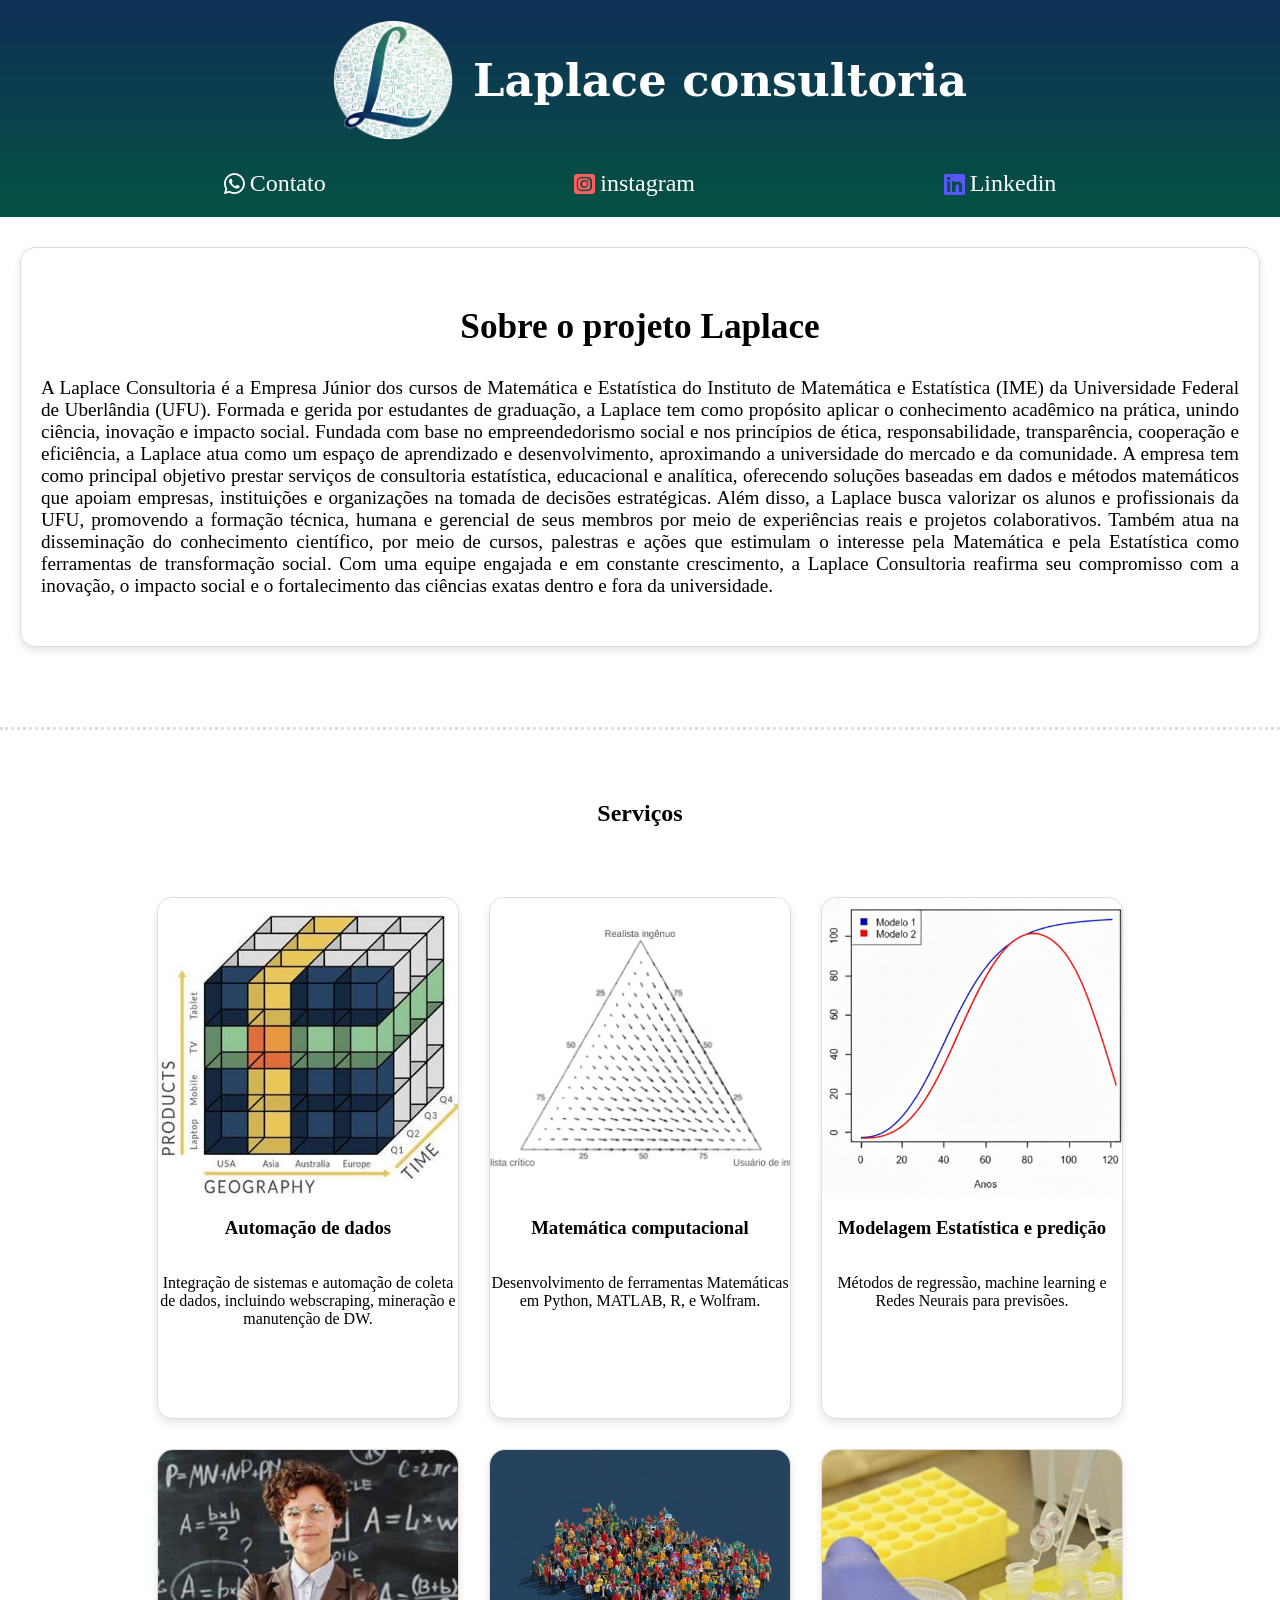
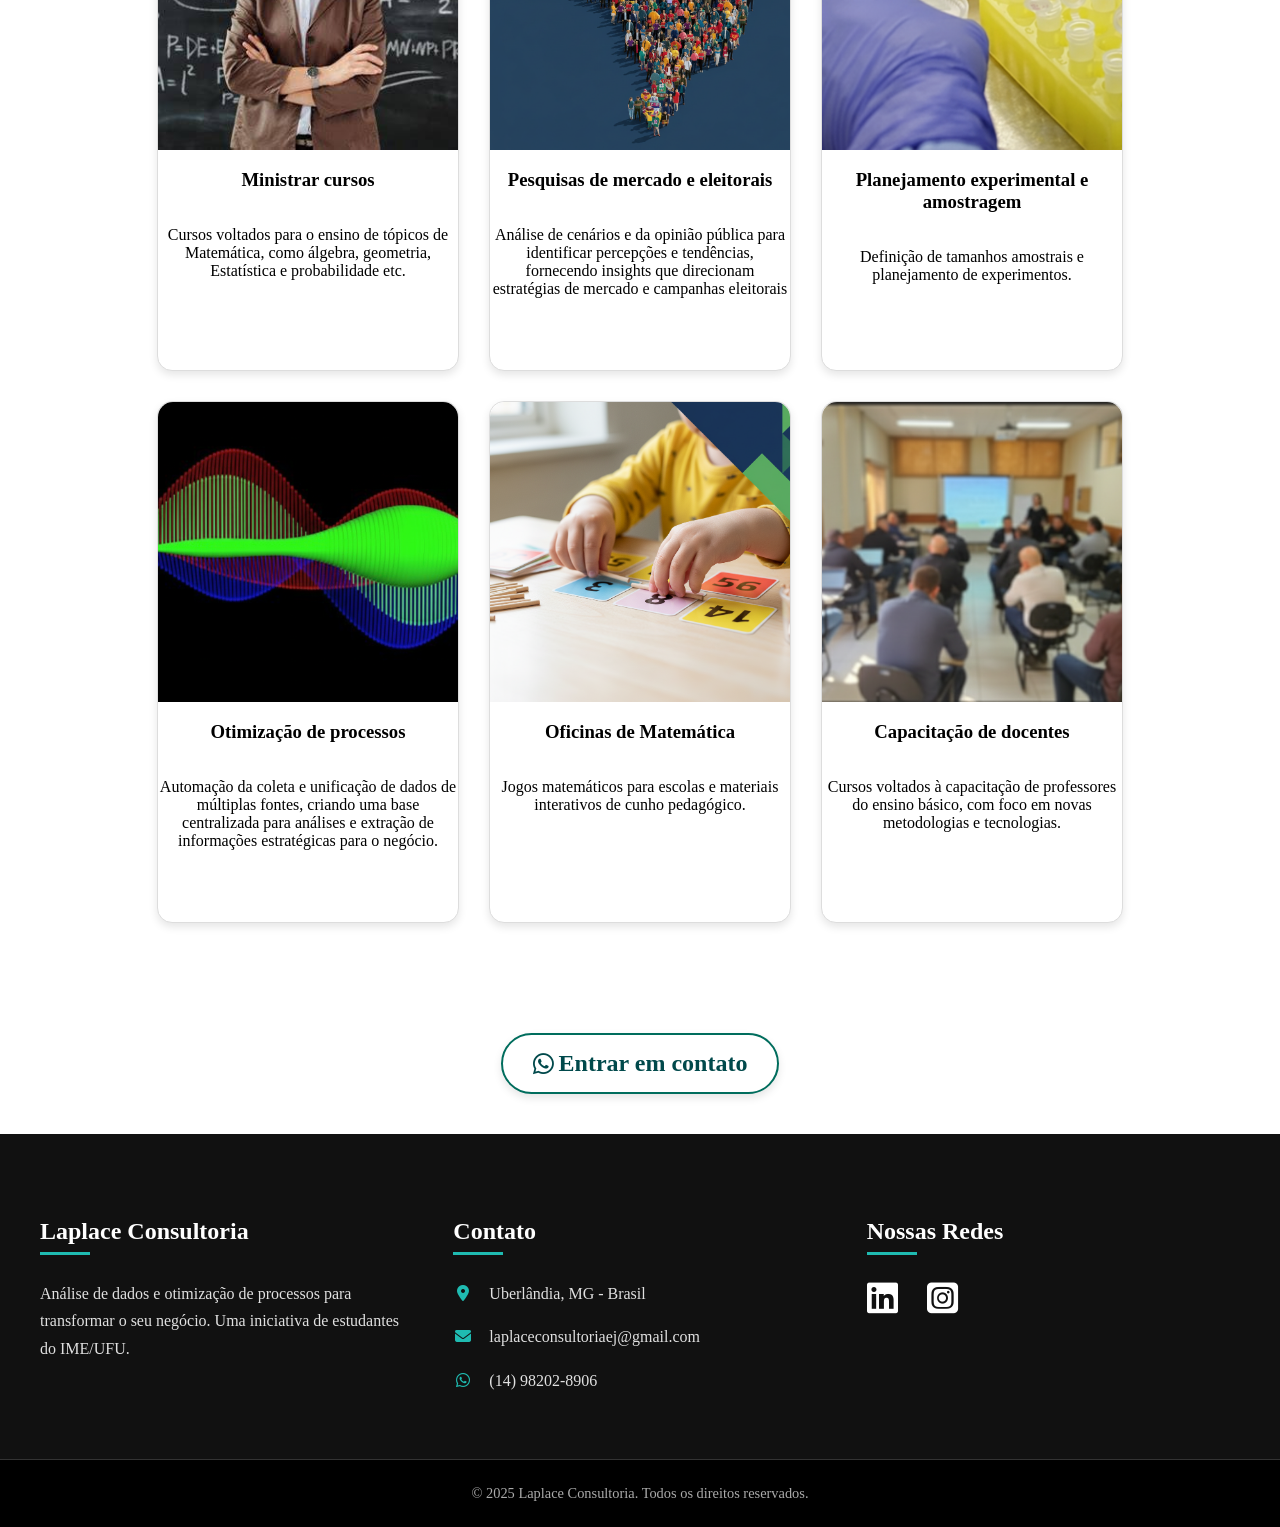
==== commit 4a2c85d3: "feat: mais melhorias de SEO no html" ====
--- a/index.html
+++ b/index.html
@@ -60,7 +60,7 @@
       <div id="logo">
         <img
           src="./assets/imagens/logo-completa.png"
-          alt="Logo da Laplacec Consultoria"
+          alt="Logo da Laplace Consultoria"
         />
         <h1>Laplace consultoria</h1>
       </div>
--- a/assets/style.css
+++ b/assets/style.css
@@ -94,7 +94,7 @@
   
 }
 
-#projeto h1 {
+#projeto h2 {
   text-align: center;
   font-size: 2.2em;
   margin-bottom: 30px;
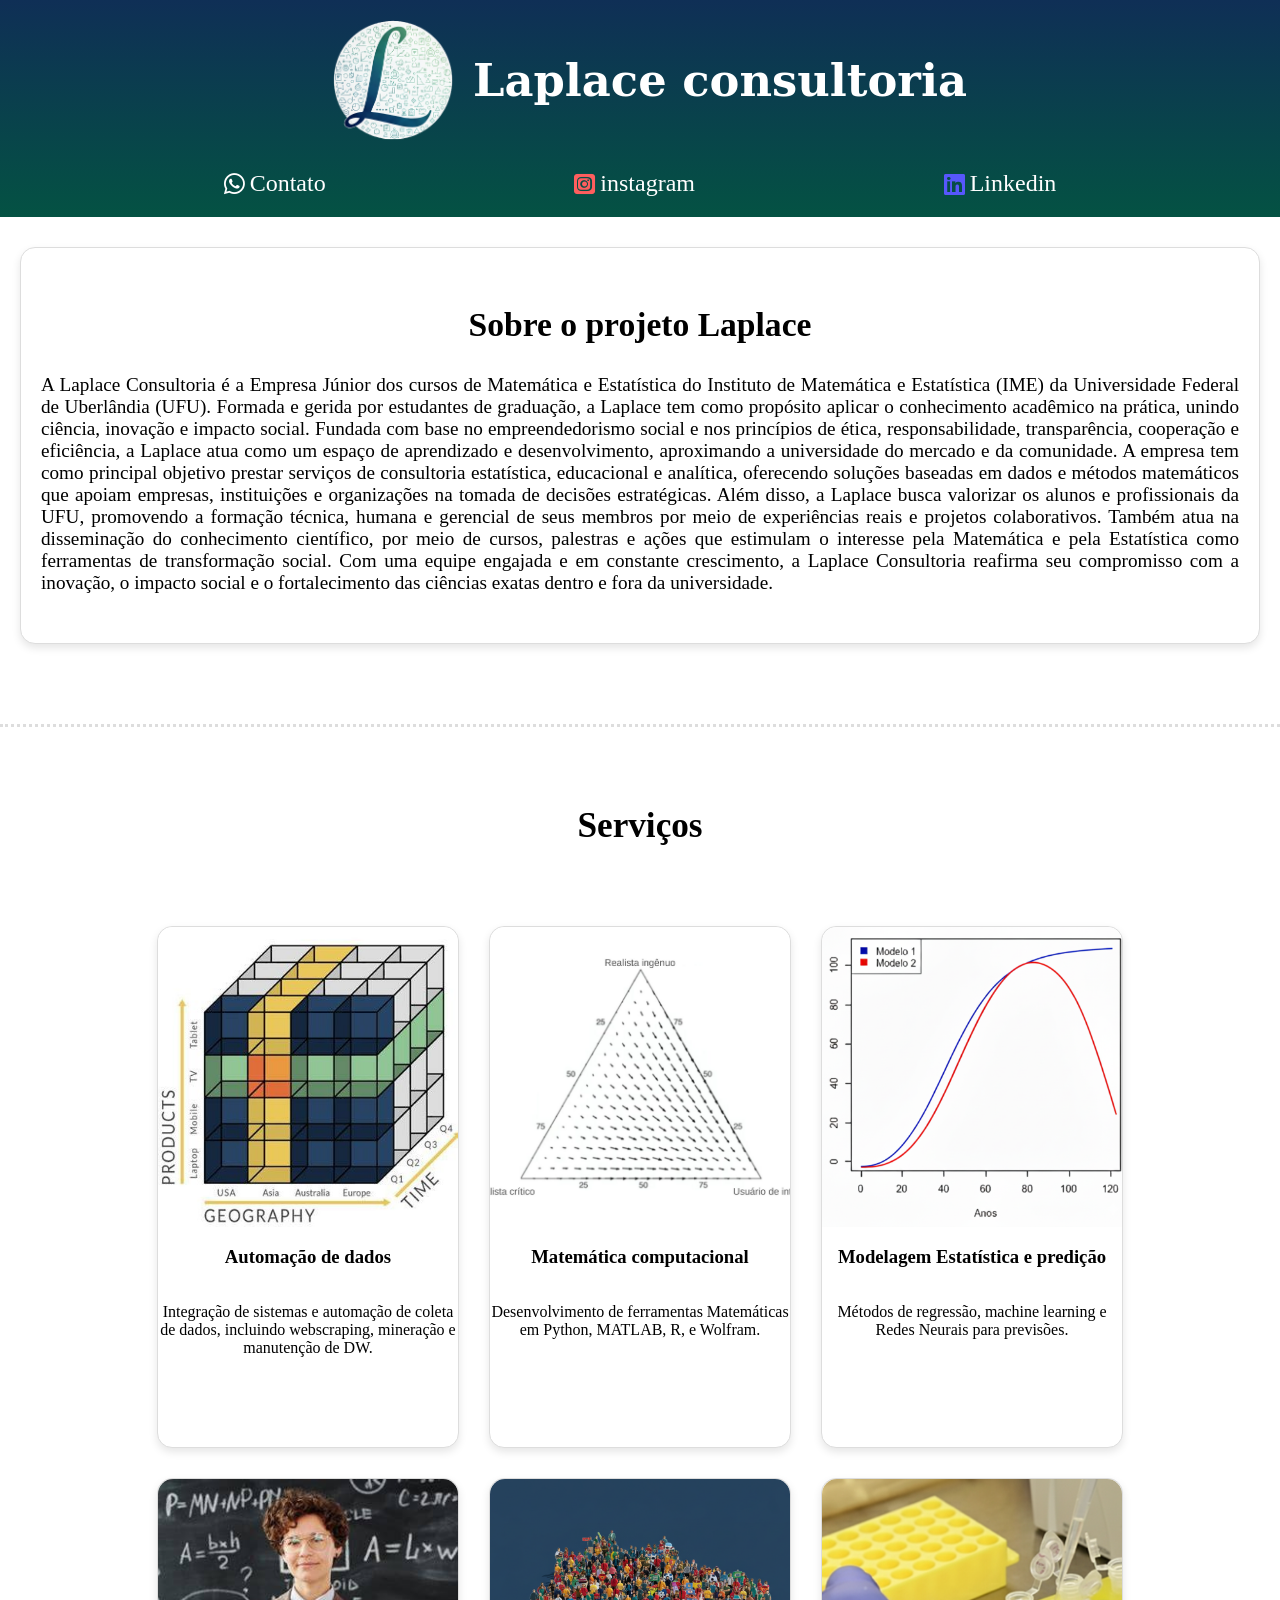
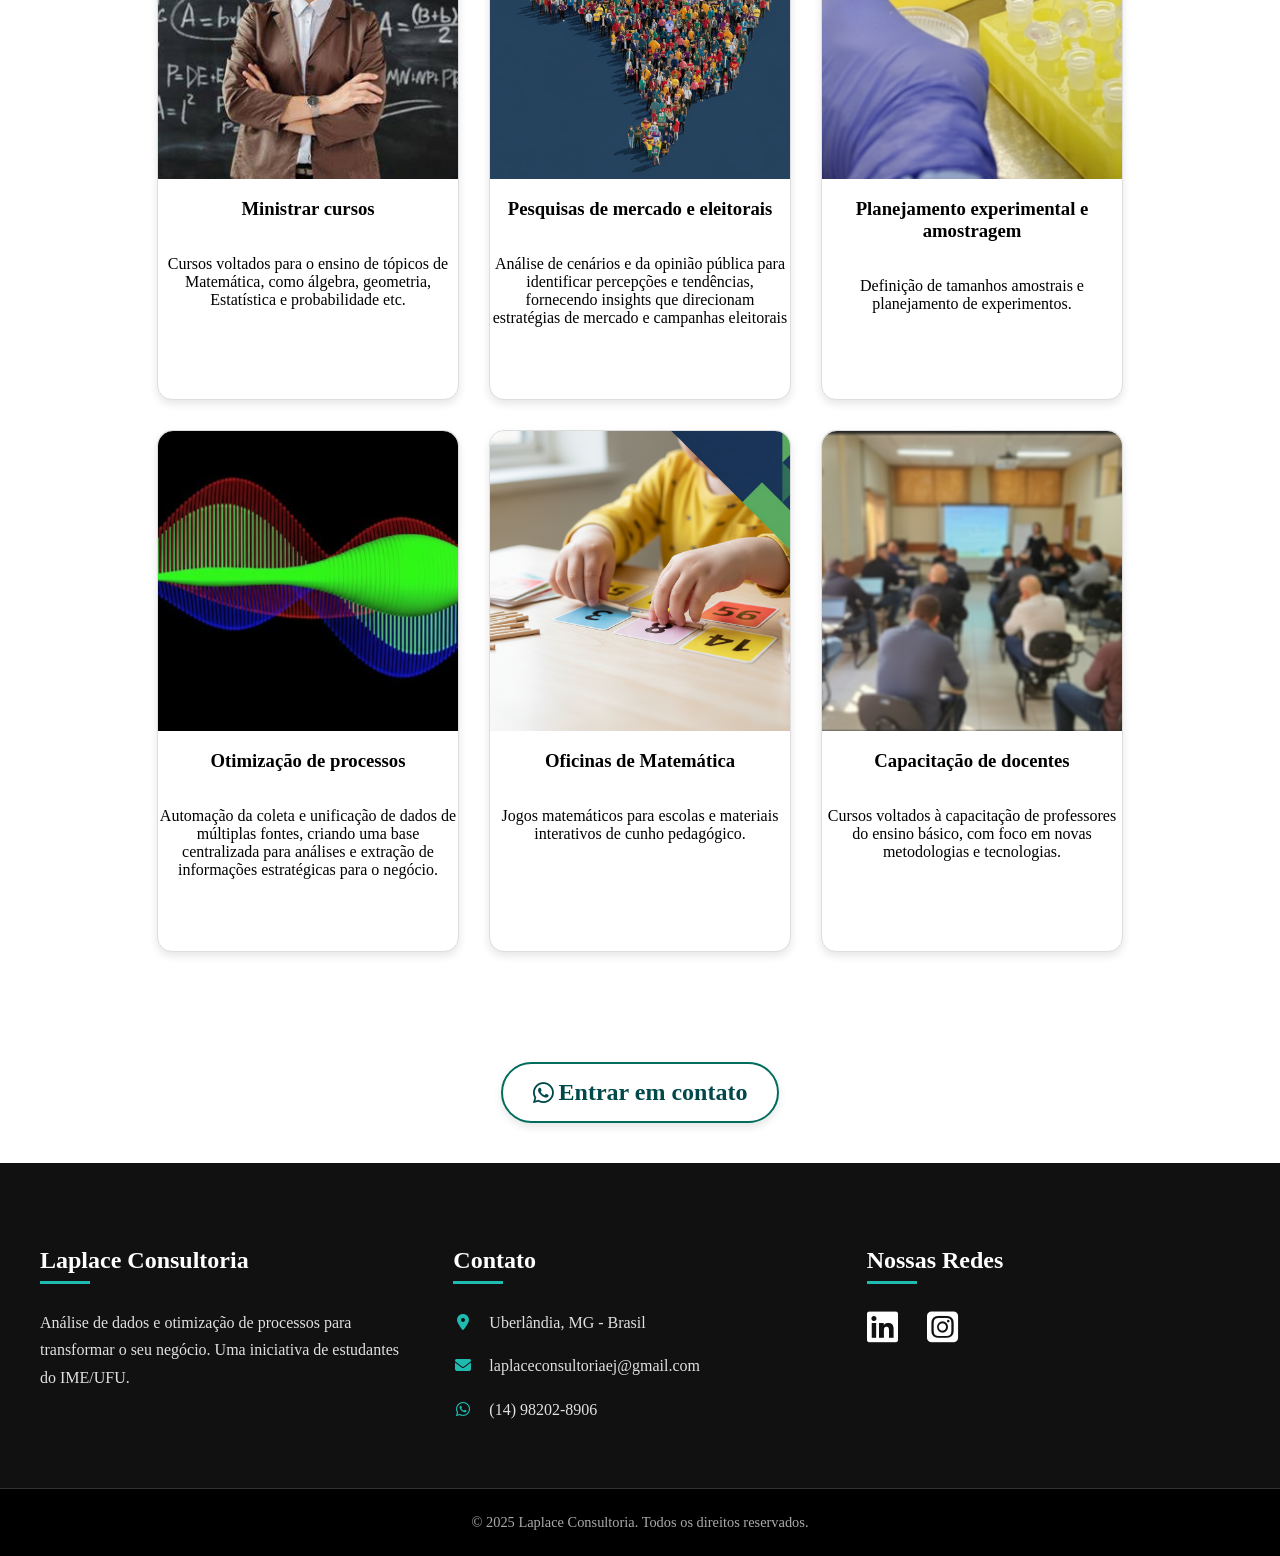
==== commit 04003432: "docs: mudanças de css e html" ====
--- a/index.html
+++ b/index.html
@@ -110,7 +110,7 @@
         </div>
       </section>
       <section id="servicos">
-        <h2>Serviços</h1>
+        <h2>Serviços</h2>
         <div class="servicos-items">
           <div id="automacao_de_dados">
             <img
--- a/assets/style.css
+++ b/assets/style.css
@@ -96,7 +96,7 @@
 
 #projeto h2 {
   text-align: center;
-  font-size: 2.2em;
+  font-size: 2.1em;
   margin-bottom: 30px;
 }
 .content {
@@ -111,8 +111,10 @@
   border-top: 3px dotted #ddd;
   padding-top: 50px;
 }
-#servico > h1 {
-  margin-top: 500px;
+#servicos h2{
+  text-align: center;
+  font-size: 2.2em;
+  margin-bottom: 30px;
 }
 .servicos-items {
   display: flex;
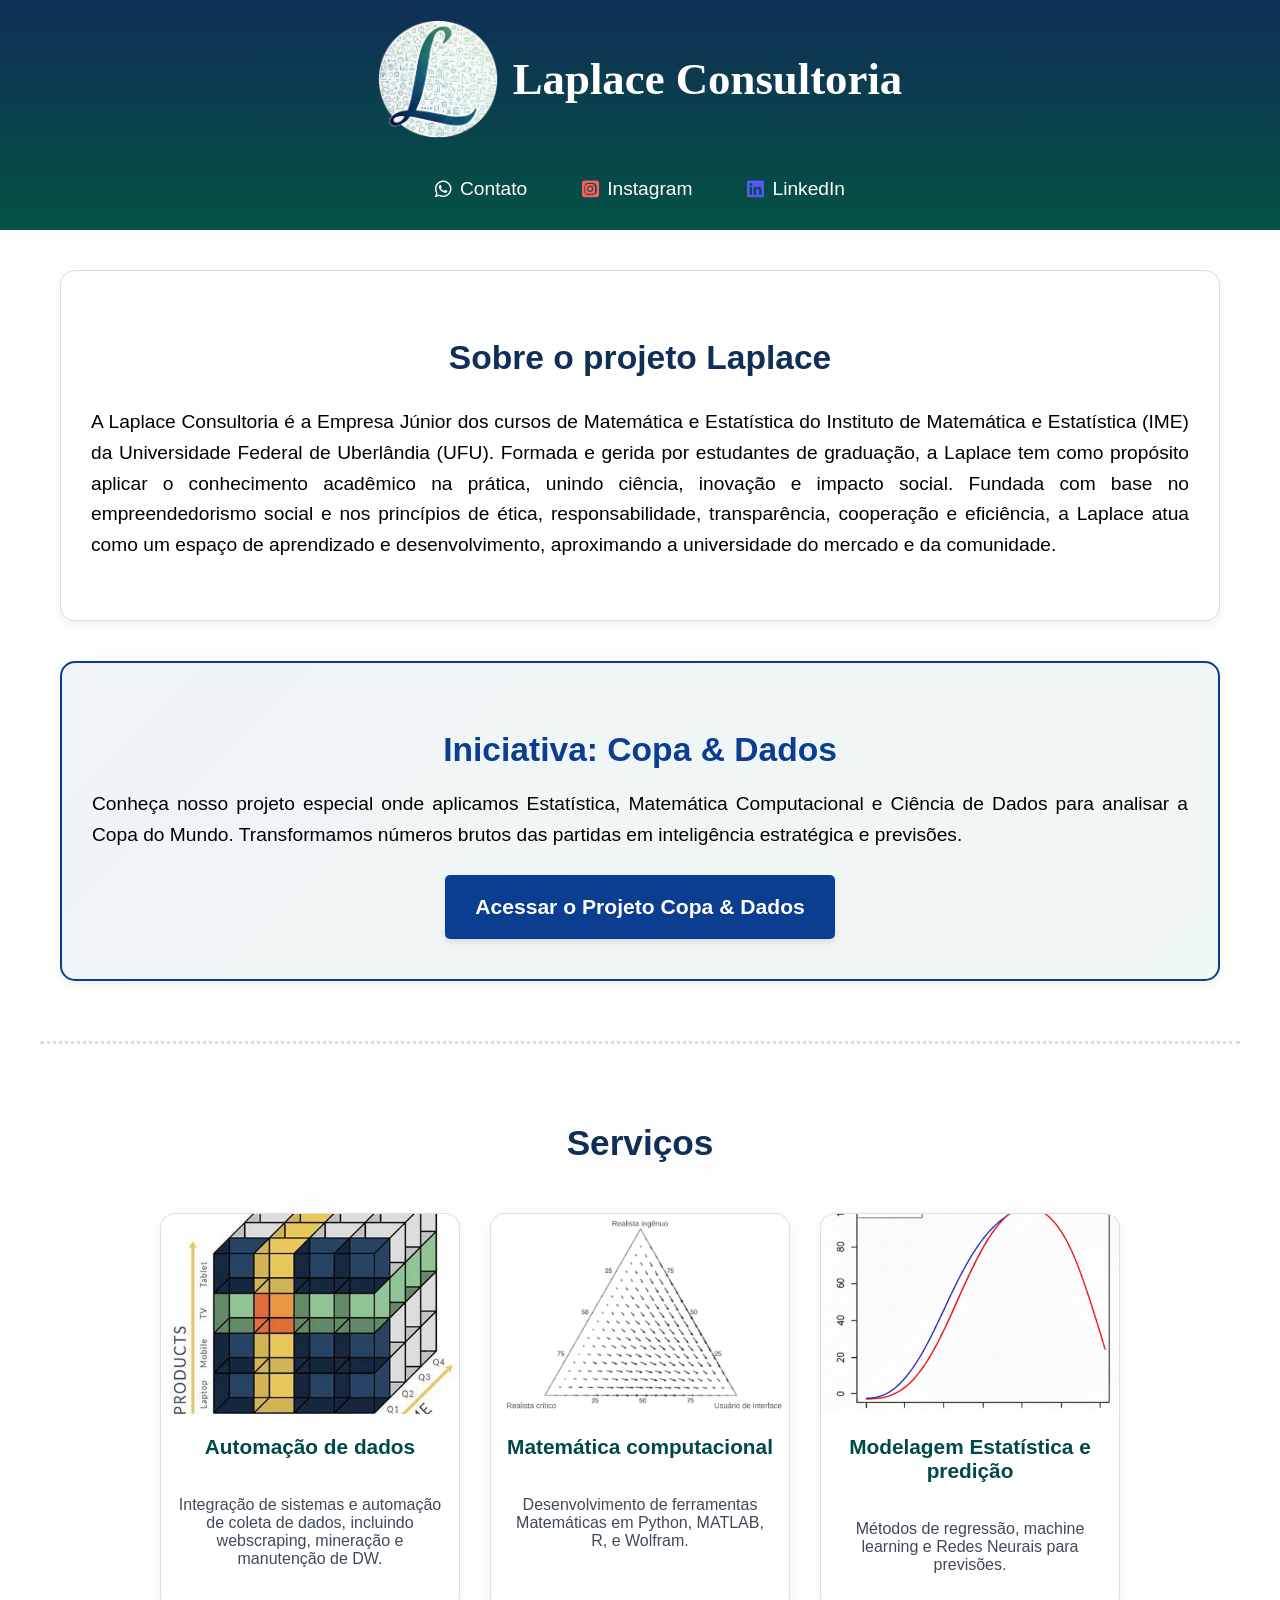
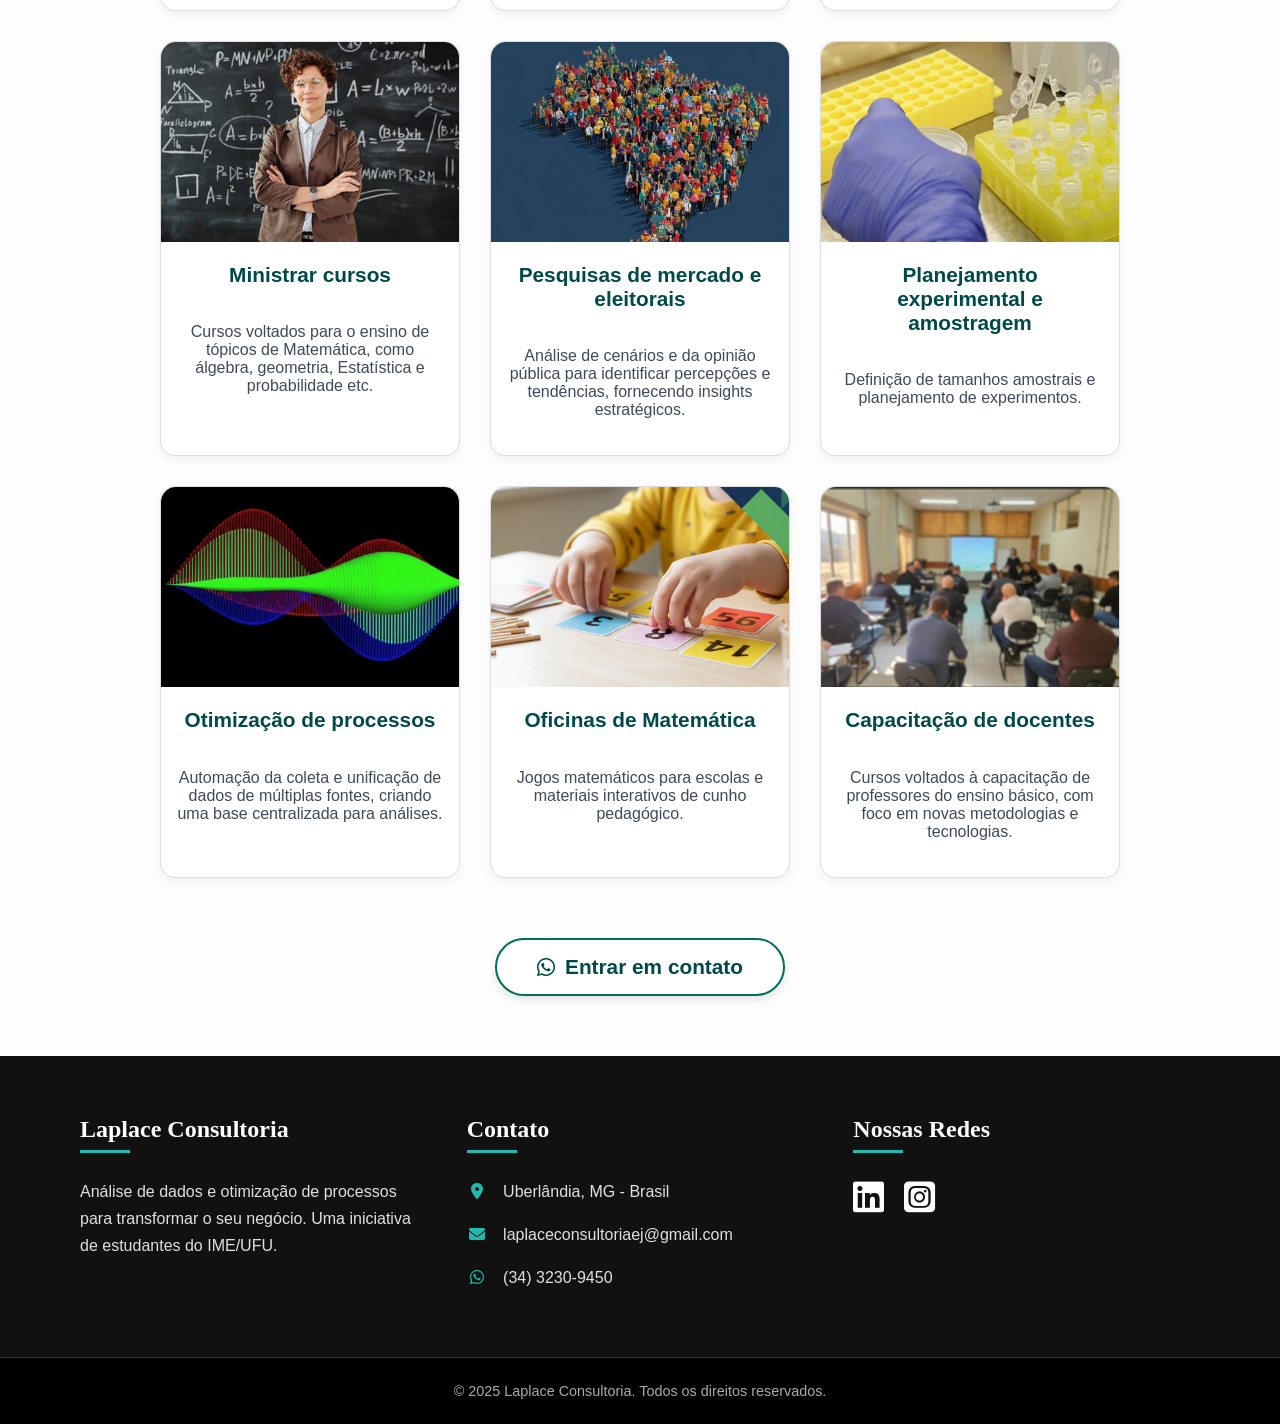
==== commit f759506b: "refactor: move index.html para a raiz para correcao do GitHub Pages" ====
--- a/index.html
+++ b/index.html
@@ -1,268 +1,163 @@
 <!DOCTYPE html>
 <html lang="pt-br">
-  <head>
+<head>
   <meta charset="UTF-8" />
   <meta name="viewport" content="width=device-width, initial-scale=1.0" />
 
   <title>Laplace Consultoria - Análise de Dados e Estatística (UFU)</title>
 
-  <meta
-    name="description"
-    content="A Laplace Consultoria é a Empresa Júnior de Matemática e Estatística da UFU. Oferecemos soluções em análise de dados, modelagem estatística, automação e otimização."
-  />
+  <meta name="description" content="A Laplace Consultoria é a Empresa Júnior de Matemática e Estatística da UFU. Oferecemos soluções em análise de dados, modelagem estatística, automação e otimização." />
 
   <meta property="og:type" content="website" />
-  <meta
-    property="og:title"
-    content="Laplace Consultoria - Análise de Dados (UFU)"
-  />
-  <meta
-    property="og:description"
-    content="Empresa Júnior de Matemática e Estatística da UFU, especializada em análise de dados e otimização de processos."
-  />
-  <meta
-    property="og:image"
-    content="https://www.youtube.com/watch?v=pyFfefm7QPE/assets/imagens/logo-completa.png"
-  />
+  <meta property="og:title" content="Laplace Consultoria - Análise de Dados (UFU)" />
+  <meta property="og:description" content="Empresa Júnior de Matemática e Estatística da UFU, especializada em análise de dados e otimização de processos." />
+  <meta property="og:image" content="https://laplace-consultoria.github.io/Laplace-consultoria/home/assets/imagens/logo-completa.png" />
 
-  <meta property="twitter:card" content="summary_large_image" />
-  <meta
-    property="twitter:title"
-    content="Laplace Consultoria - Análise de Dados (UFU)"
-  />
-  <meta
-    property="twitter:description"
-    content="Empresa Júnior de Matemática e Estatística da UFU, especializada em análise de dados e otimização de processos."
-  />
-  <meta
-    property="twitter:image"
-    content="https://www.youtube.com/watch?v=pyFfefm7QPE/assets/imagens/logo-completa.png"
-  />
+  <meta name="twitter:card" content="summary_large_image" />
+  <meta name="twitter:title" content="Laplace Consultoria - Análise de Dados (UFU)" />
+  <meta name="twitter:description" content="Empresa Júnior de Matemática e Estatística da UFU, especializada em análise de dados e otimização de processos." />
+  <meta name="twitter:image" content="https://laplace-consultoria.github.io/Laplace-consultoria/home/assets/imagens/logo-completa.png" />
 
-  <link
-    rel="shortcut icon"
-    href="./assets/imagens/favicon-16x16.png"
-    type="image/x-icon"
-  />
-
-  <link
-    rel="stylesheet"
-    href="https://cdnjs.cloudflare.com/ajax/libs/font-awesome/6.5.2/css/all.min.css"
-    integrity="sha512-SnH5WK+bZxgPHs44uWIX+LLJAJ9/2PkPKZ5QiAj6Ta86w+fsb2TkcmfRyVX3pBnMFcV7oQPJkl9QevSCWr3W6A=="
-    crossorigin="anonymous"
-    referrerpolicy="no-referrer"
-  />
-
+  <link rel="shortcut icon" href="./assets/imagens/favicon-16x16.png" type="image/x-icon" />
+  <link rel="stylesheet" href="https://cdnjs.cloudflare.com/ajax/libs/font-awesome/6.5.2/css/all.min.css" integrity="sha512-SnH5WK+bZxgPHs44uWIX+LLJAJ9/2PkPKZ5QiAj6Ta86w+fsb2TkcmfRyVX3pBnMFcV7oQPJkl9QevSCWr3W6A==" crossorigin="anonymous" referrerpolicy="no-referrer" />
+  
   <link rel="stylesheet" href="./assets/style.css" />
 </head>
-  <body>
-    <header>
-      <div id="logo">
-        <img
-          src="./assets/imagens/logo-completa.png"
-          alt="Logo da Laplace Consultoria"
-        />
-        <h1>Laplace consultoria</h1>
+<body>
+  
+  <header>
+    <div id="logo">
+      <img src="./assets/imagens/logo-completa.png" alt="Logo da Laplace Consultoria" />
+      <h1>Laplace Consultoria</h1>
+    </div>
+    
+    <nav>
+      <a href="https://wa.me/553432309450" target="_blank"><i class="fa-brands fa-whatsapp"></i>Contato</a>
+      <a href="https://www.instagram.com/laplace.consultoria/" target="_blank"><i id="instagram" class="fa-brands fa-square-instagram"></i>Instagram</a>
+      <a href="https://www.linkedin.com/company/laplace-consultoria" target="_blank"><i id="linkedin" class="fa-brands fa-linkedin"></i>LinkedIn</a>
+    </nav>
+  </header>
+
+  <main>
+    <section id="projeto">
+      <h2>Sobre o projeto Laplace</h2>
+      <div class="content">
+        <p>
+          A Laplace Consultoria é a Empresa Júnior dos cursos de Matemática e
+          Estatística do Instituto de Matemática e Estatística (IME) da
+          Universidade Federal de Uberlândia (UFU). Formada e gerida por
+          estudantes de graduação, a Laplace tem como propósito aplicar o
+          conhecimento acadêmico na prática, unindo ciência, inovação e
+          impacto social. Fundada com base no empreendedorismo social e nos
+          princípios de ética, responsabilidade, transparência, cooperação e
+          eficiência, a Laplace atua como um espaço de aprendizado e
+          desenvolvimento, aproximando a universidade do mercado e da
+          comunidade.
+        </p>
       </div>
-      <nav>
-        <a href="https://wa.me/5519994811126" target="_blank"><i class="fa-brands fa-whatsapp"></i>Contato</a>
-        <a href="https://www.instagram.com/laplace.consultoria/" target="_blank"
-          ><i id="instagram" class="fa-brands fa-square-instagram"></i
-          >instagram</a
-        >
-        <a
-          href="https://www.linkedin.com/company/laplace-consultoria"
-          target="_blank"
-        >
-          <i id="linkedin" class="fa-brands fa-linkedin"></i>Linkedin
-        </a>
-      </nav>
-    </header>
-    <main>
-      <section id="projeto">
-        <h2>Sobre o projeto Laplace</h2>
-        <div class="content">
-          <p>
-            A Laplace Consultoria é a Empresa Júnior dos cursos de Matemática e
-            Estatística do Instituto de Matemática e Estatística (IME) da
-            Universidade Federal de Uberlândia (UFU). Formada e gerida por
-            estudantes de graduação, a Laplace tem como propósito aplicar o
-            conhecimento acadêmico na prática, unindo ciência, inovação e
-            impacto social. Fundada com base no empreendedorismo social e nos
-            princípios de ética, responsabilidade, transparência, cooperação e
-            eficiência, a Laplace atua como um espaço de aprendizado e
-            desenvolvimento, aproximando a universidade do mercado e da
-            comunidade. A empresa tem como principal objetivo prestar serviços
-            de consultoria estatística, educacional e analítica, oferecendo
-            soluções baseadas em dados e métodos matemáticos que apoiam
-            empresas, instituições e organizações na tomada de decisões
-            estratégicas. Além disso, a Laplace busca valorizar os alunos e
-            profissionais da UFU, promovendo a formação técnica, humana e
-            gerencial de seus membros por meio de experiências reais e projetos
-            colaborativos. Também atua na disseminação do conhecimento
-            científico, por meio de cursos, palestras e ações que estimulam o
-            interesse pela Matemática e pela Estatística como ferramentas de
-            transformação social. Com uma equipe engajada e em constante
-            crescimento, a Laplace Consultoria reafirma seu compromisso com a
-            inovação, o impacto social e o fortalecimento das ciências exatas
-            dentro e fora da universidade.
-          </p>
+    </section>
+
+    <section id="destaque-copa">
+      <h2>Iniciativa: Copa & Dados</h2>
+      <div class="content text-center">
+        <p>
+          Conheça nosso projeto especial onde aplicamos Estatística, Matemática Computacional e Ciência de Dados para analisar a Copa do Mundo. Transformamos números brutos das partidas em inteligência estratégica e previsões.
+        </p>
+        <a href="./projetoCopa/Copa_e_Dados_Laplace.html" class="btn-copa">Acessar o Projeto Copa & Dados</a>
+      </div>
+    </section>
+
+    <section id="servicos">
+      <h2>Serviços</h2>
+      <div class="servicos-items">
+        <div id="automacao_de_dados">
+          <img src="./assets/imagens/servicos/automacao_de_dados.jpg" alt="automação de dados" />
+          <h3>Automação de dados</h3>
+          <p>Integração de sistemas e automação de coleta de dados, incluindo webscraping, mineração e manutenção de DW.</p>
         </div>
-      </section>
-      <section id="servicos">
-        <h2>Serviços</h2>
-        <div class="servicos-items">
-          <div id="automacao_de_dados">
-            <img
-              src="./assets/imagens/servicos/automacao_de_dados.jpg"
-              alt="automação de dados"
-            />
-            <h3>Automação de dados</h3>
-            <p>
-              Integração de sistemas e automação de coleta de dados, incluindo
-              webscraping, mineração e manutenção de DW.
-            </p>
-          </div>
-          <div id="matematica_computacional">
-            <img
-              src="./assets/imagens/servicos/matematica_computacional.png"
-              alt="mátematica computacional"
-            />
-            <h3>Matemática computacional</h3>
-            <p>
-              Desenvolvimento de ferramentas Matemáticas em Python, MATLAB, R, e
-              Wolfram.
-            </p>
-          </div>
-          <div id="modelagem_estatisca">
-            <img
-              src="./assets/imagens/servicos/modelagem_estatisca.png"
-              alt="modelagem estatística"
-            />
-            <h3>Modelagem Estatística e predição</h3>
-            <p>
-              Métodos de regressão, machine learning e Redes Neurais para
-              previsões.
-            </p>
-          </div>
-          <div id="matematica_cursos">
-            <img
-              src="./assets/imagens/servicos/matematica_cursos.jpg"
-              alt="cursos de matemática"
-            />
-            <h3>Ministrar cursos</h3>
-            <p>
-              Cursos voltados para o ensino de tópicos de Matemática, como
-              álgebra, geometria, Estatística e probabilidade etc.
-            </p>
-          </div>
-          <div>
-            <img
-              src="./assets/imagens/servicos/pesquisa.png"
-              alt="mapa do Brasil feito de ícones de pessoas"
-            />
-            <h3>Pesquisas de mercado e eleitorais</h3>
-            <p>
-              Análise de cenários e da opinião pública para identificar
-              percepções e tendências, fornecendo insights que direcionam
-              estratégias de mercado e campanhas eleitorais
-            </p>
-          </div>
-          <div>
-            <img
-              src="./assets/imagens/servicos/experimeto_amostragem.png"
-              alt="experimento e amostragem"
-            />
-            <h3>Planejamento experimental e amostragem</h3>
-            <p>
-              Definição de tamanhos amostrais e planejamento de experimentos.
-            </p>
-          </div>
-          <div>
-            <img
-              src="./assets/imagens/servicos/otimizacao_de_processos.png"
-              alt="otimização de processos"
-            />
-            <h3>Otimização de processos</h3>
-            <p>
-              Automação da coleta e unificação de dados de múltiplas fontes,
-              criando uma base centralizada para análises e extração de
-              informações estratégicas para o negócio.
-            </p>
-          </div>
-          <div>
-            <img
-              src="./assets/imagens/servicos/oficinas_de_matematica.png"
-              alt="Oficina de matemática"
-            />
-            <h3>Oficinas de Matemática</h3>
-            <p>
-              Jogos matemáticos para escolas e materiais interativos de cunho
-              pedagógico.
-            </p>
-          </div>
-          <div>
-            <img
-              src="./assets/imagens/servicos/curso_para_discente.png"
-              alt="curso para discentes"
-            />
-            <h3>Capacitação de docentes</h3>
-            <p>
-              Cursos voltados à capacitação de professores do ensino básico, com foco em novas metodologias e tecnologias.
-            </p>
-          </div>
+        
+        <div id="matematica_computacional">
+          <img src="./assets/imagens/servicos/matematica_computacional.png" alt="matemática computacional" />
+          <h3>Matemática computacional</h3>
+          <p>Desenvolvimento de ferramentas Matemáticas em Python, MATLAB, R, e Wolfram.</p>
         </div>
-        <div class="contato-servicos">
-          <a href="https://wa.me/5519994811126" target="_blank"><i class="fa-brands fa-whatsapp"></i>Entrar em contato</a>
+        
+        <div id="modelagem_estatisca">
+          <img src="./assets/imagens/servicos/modelagem_estatisca.png" alt="modelagem estatística" />
+          <h3>Modelagem Estatística e predição</h3>
+          <p>Métodos de regressão, machine learning e Redes Neurais para previsões.</p>
         </div>
-      </section>
-    </main>
-    <footer>
-      <section>
-        <div class="footer-container">
-          <div class="footer-section footer-sobre">
-            <h3>Laplace Consultoria</h3>
-            <p>
-              Análise de dados e otimização de processos para transformar o seu
-              negócio. Uma iniciativa de estudantes do IME/UFU.
-            </p>
-          </div>
+        
+        <div id="matematica_cursos">
+          <img src="./assets/imagens/servicos/matematica_cursos.jpg" alt="cursos de matemática" />
+          <h3>Ministrar cursos</h3>
+          <p>Cursos voltados para o ensino de tópicos de Matemática, como álgebra, geometria, Estatística e probabilidade etc.</p>
+        </div>
+        
+        <div>
+          <img src="./assets/imagens/servicos/pesquisa.png" alt="mapa do Brasil feito de ícones de pessoas" />
+          <h3>Pesquisas de mercado e eleitorais</h3>
+          <p>Análise de cenários e da opinião pública para identificar percepções e tendências, fornecendo insights estratégicos.</p>
+        </div>
+        
+        <div>
+          <img src="./assets/imagens/servicos/experimeto_amostragem.png" alt="experimento e amostragem" />
+          <h3>Planejamento experimental e amostragem</h3>
+          <p>Definição de tamanhos amostrais e planejamento de experimentos.</p>
+        </div>
+        
+        <div>
+          <img src="./assets/imagens/servicos/otimizacao_de_processos.png" alt="otimização de processos" />
+          <h3>Otimização de processos</h3>
+          <p>Automação da coleta e unificação de dados de múltiplas fontes, criando uma base centralizada para análises.</p>
+        </div>
+        
+        <div>
+          <img src="./assets/imagens/servicos/oficinas_de_matematica.png" alt="Oficina de matemática" />
+          <h3>Oficinas de Matemática</h3>
+          <p>Jogos matemáticos para escolas e materiais interativos de cunho pedagógico.</p>
+        </div>
+        
+        <div>
+          <img src="./assets/imagens/servicos/curso_para_discente.png" alt="curso para discentes" />
+          <h3>Capacitação de docentes</h3>
+          <p>Cursos voltados à capacitação de professores do ensino básico, com foco em novas metodologias e tecnologias.</p>
+        </div>
+      </div>
+      
+      <div class="contato-servicos">
+        <a href="https://wa.me/553432309450" target="_blank"><i class="fa-brands fa-whatsapp"></i>Entrar em contato</a>
+      </div>
+    </section>
+  </main>
 
-          <div class="footer-section footer-contato">
-            <h3>Contato</h3>
-            <p>
-              <i class="fa-solid fa-map-marker-alt"></i> Uberlândia, MG - Brasil
-            </p>
-            <p>
-              <i class="fa-solid fa-envelope"></i>
-              laplaceconsultoriaej@gmail.com
-            </p>
-            <p><i class="fa-brands fa-whatsapp"></i> (14) 98202-8906</p>
-          </div>
+  <footer>
+    <div class="footer-container">
+      <div class="footer-section footer-sobre">
+        <h3>Laplace Consultoria</h3>
+        <p>Análise de dados e otimização de processos para transformar o seu negócio. Uma iniciativa de estudantes do IME/UFU.</p>
+      </div>
 
-          <div class="footer-section footer-redes">
-            <h3>Nossas Redes</h3>
-            <div class="social-icons">
-              <a
-                href="https://www.linkedin.com/company/laplace-consultoria"
-                target="_blank"
-                aria-label="LinkedIn"
-                ><i class="fa-brands fa-linkedin"></i
-              ></a>
-              <a
-                href="https://www.instagram.com/laplace.consultoria/"
-                target="_blank"
-                aria-label="Instagram"
-                ><i class="fa-brands fa-square-instagram"></i
-              ></a>
-            </div>
-          </div>
+      <div class="footer-section footer-contato">
+        <h3>Contato</h3>
+        <p><i class="fa-solid fa-map-marker-alt"></i> Uberlândia, MG - Brasil</p>
+        <p><i class="fa-solid fa-envelope"></i> laplaceconsultoriaej@gmail.com</p>
+        <p><i class="fa-brands fa-whatsapp"></i> (34) 3230-9450</p>
+      </div>
+
+      <div class="footer-section footer-redes">
+        <h3>Nossas Redes</h3>
+        <div class="social-icons">
+          <a href="https://www.linkedin.com/company/laplace-consultoria" target="_blank" aria-label="LinkedIn"><i class="fa-brands fa-linkedin"></i></a>
+          <a href="https://www.instagram.com/laplace.consultoria/" target="_blank" aria-label="Instagram"><i class="fa-brands fa-square-instagram"></i></a>
         </div>
-        <div class="footer-bottom">
-          <p>&copy; 2025 Laplace Consultoria. Todos os direitos reservados.</p>
-        </div>
-      </section>
-    </footer>
-    <script src="./script.js"></script>
-  </body>
-</html>
+      </div>
+    </div>
+    <div class="footer-bottom">
+      <p>&copy; 2025 Laplace Consultoria. Todos os direitos reservados.</p>
+    </div>
+  </footer>
+
+  <script src="./script.js"></script>
+</body>
+</html>
--- a/assets/style.css
+++ b/assets/style.css
@@ -1,3 +1,6 @@
+/* ==========================================================================
+   1. Variáveis e Fontes
+   ========================================================================== */
 :root {
   --Azul-escuro: #0f2f56;
   --azul: #22576d;
@@ -11,99 +14,167 @@
   --ciano: #1fbbb1;
   --ciano-claro: #90f1f1;
   --azul-claro: #0c608f;
-}
-@import url("https://fonts.googleapis.com/css2?family=Bitcount+Prop+Double+Ink:wght@100..900&family=Roboto+Mono:ital,wght@0,100..700;1,100..700&family=Roboto:ital,wght@0,100..900;1,100..900&display=swap");
-@import url("https://fonts.googleapis.com/css2?family=Bitcount+Prop+Double+Ink:wght@100..900&family=Bree+Serif&family=Roboto+Mono:ital,wght@0,100..700;1,100..700&family=Roboto:ital,wght@0,100..900;1,100..900&display=swap");
+  
+  /* Cores Destaque Copa */
+  --copa-azul: #0b3d91;
+  --copa-amarelo: #ffdf00;
+}
+
+@import url("https://fonts.googleapis.com/css2?family=Bree+Serif&family=Roboto:ital,wght@0,100..900;1,100..900&display=swap");
 
 * {
-  font-family: Roboto;
-}
+  box-sizing: border-box;
+  font-family: 'Roboto', sans-serif;
+}
+
 body {
-  margin: 0px;
-}
+  margin: 0;
+  padding: 0;
+  background-color: #fdfdfd;
+}
+
+/* ==========================================================================
+   2. Cabeçalho e Navegação (Estilo Copa)
+   ========================================================================== */
+header {
+  display: flex;
+  flex-direction: column;
+  align-items: center;
+  text-align: center;
+  background: linear-gradient(0deg, var(--verde) 0%, var(--Azul-escuro) 100%);
+  padding-bottom: 20px;
+}
+
 #logo {
   display: flex;
   justify-content: center;
   align-items: center;
-}
+  gap: 15px;
+}
+
 #logo img {
   width: 120px;
-  height: 120px;
-  padding: 20px;
-}
+  height: auto;
+  padding: 20px 0;
+}
+
 #logo h1 {
   color: white;
-}
-#logo h1 {
-  font-family: "Bree serif", "serif";
+  font-family: "Bree serif", serif;
   font-weight: bold;
   font-size: 2.8em;
-}
-header {
-  display: flex;
-  text-align: center;
-  flex-direction: column;
+  margin: 0;
+}
+
+nav {
+  display: flex;
+  justify-content: center;
+  align-items: center;
   flex-wrap: wrap;
-  background: #045243;
-  background: linear-gradient(
-    0deg,
-    rgba(4, 82, 67, 1) 0%,
-    rgba(15, 47, 86, 1) 100%
-  );
-}
-
-nav {
-  display: flex;
-  justify-content: space-evenly;
-  align-items: center;
-  flex-wrap: wrap;
-  column-gap: 5px;
+  gap: 15px;
   width: 100%;
-}
+  max-width: 800px;
+  margin-top: 10px;
+}
+
 nav a {
   display: flex;
-  justify-content: space-evenly;
-  column-gap: 5px;
-  align-items: center;
+  justify-content: center;
+  align-items: center;
+  gap: 8px;
   text-decoration: none;
-  font-size: 1.5em;
+  font-size: 1.2em; /* Tamanho melhorado para composição */
   color: white;
   padding: 10px 20px;
   border-radius: 20px;
-  margin-bottom: 10px;
   transition: all 0.3s ease;
 }
+
+/* Hover no estilo Copa & Dados */
 nav a:hover {
-  font-size: 1.6em;
-  transform: translateY(-5px);
-}
-#instagram {
-  color: rgb(255, 94, 94);
-}
-#linkedin {
-  color: rgb(87, 87, 252);
-}
+  background-color: rgba(255, 255, 255, 0.2);
+  transform: translateY(-3px);
+}
+
+#instagram { color: rgb(255, 94, 94); }
+#linkedin { color: rgb(87, 87, 252); }
+
+/* ==========================================================================
+   3. Seções Principais (Sobre, Copa, Serviços)
+   ========================================================================== */
+main {
+  max-width: 1200px;
+  margin: 0 auto;
+}
+
+.text-center { text-align: center; }
+
+/* Sobre a Laplace */
 #projeto {
   border: 1px solid #ddd;
-  margin: 30px 20px;
+  margin: 40px 20px;
   border-radius: 15px;
-  padding: 30px 20px;
+  padding: 40px 30px;
   background-color: white;
-  box-shadow: 0 4px 8px rgba(0, 0, 0, 0.1);
-  margin-bottom: 80px;
-  
+  box-shadow: 0 4px 8px rgba(0, 0, 0, 0.05);
 }
 
 #projeto h2 {
   text-align: center;
   font-size: 2.1em;
   margin-bottom: 30px;
-}
+  color: var(--Azul-escuro);
+}
+
 .content {
   margin: 0;
-  text-align:justify;
+  text-align: justify;
   font-size: 1.2em;
-}
+  line-height: 1.6;
+}
+
+/* Seção Destaque Copa */
+#destaque-copa {
+  border: 2px solid var(--copa-azul);
+  margin: 0 20px 60px 20px;
+  border-radius: 15px;
+  padding: 40px 30px;
+  background: linear-gradient(135deg, rgba(11, 61, 145, 0.05) 0%, rgba(0, 156, 59, 0.05) 100%);
+  box-shadow: 0 4px 8px rgba(0, 0, 0, 0.05);
+  text-align: center; /* ALINHAMENTO ADICIONADO PARA CENTRALIZAR O BOTÃO */
+}
+
+#destaque-copa h2 {
+  text-align: center;
+  font-size: 2.1em;
+  margin-bottom: 20px;
+  color: var(--copa-azul);
+}
+
+.btn-copa {
+  display: block; /* Mudado de inline-block para block */
+  width: fit-content; /* Garante que o botão não ocupe a tela toda, apenas o tamanho do texto */
+  margin: 25px auto 0 auto; /* O 'auto' nas laterais força a centralização absoluta, ignorando o text-align */
+  
+  background-color: var(--copa-azul);
+  color: white;
+  padding: 15px 30px;
+  text-decoration: none;
+  font-weight: bold;
+  font-size: 1.1em;
+  border-radius: 5px;
+  transition: all 0.3s ease;
+  box-shadow: 0 4px 6px rgba(0,0,0,0.1);
+}
+
+.btn-copa:hover {
+  background-color: var(--copa-amarelo);
+  color: #111;
+  transform: translateY(-5px);
+  box-shadow: 0 6px 12px rgba(0,0,0,0.15);
+}
+
+/* Serviços */
 #servicos {
   display: flex;
   flex-direction: column;
@@ -111,79 +182,75 @@
   border-top: 3px dotted #ddd;
   padding-top: 50px;
 }
-#servicos h2{
+
+#servicos h2 {
   text-align: center;
   font-size: 2.2em;
-  margin-bottom: 30px;
-}
+  margin-bottom: 10px;
+  color: var(--Azul-escuro);
+}
+
 .servicos-items {
   display: flex;
   flex-wrap: wrap;
   gap: 30px;
   justify-content: center;
-
-  padding: 50px 20px;
-}
+  padding: 40px 20px;
+}
+
 .servicos-items div {
   border: 1px solid #ddd;
   border-radius: 15px;
   background-color: white;
   text-align: center;
   width: 300px;
-  height: fit-content;
   display: flex;
   flex-direction: column;
-  box-shadow: 0 4px 8px rgba(0, 0, 0, 0.1);
-  transition: transform 0.3s;
+  box-shadow: 0 4px 8px rgba(0, 0, 0, 0.05);
+  transition: transform 0.3s ease;
   padding-bottom: 20px;
-  height: 500px;
-}
+}
+
 .servicos-items div:hover {
   transform: translateY(-10px);
-}
+  box-shadow: 0 8px 16px rgba(0, 0, 0, 0.1);
+}
+
 .servicos-items img {
   width: 100%;
-  height: 300px;
+  height: 200px; /* Reduzido de 300px para melhor proporção do card */
   object-fit: cover;
   border-top-left-radius: 15px;
   border-top-right-radius: 15px;
 }
+
+.servicos-items h3 {
+  color: var(--verde-escuro);
+  padding: 0 15px;
+  font-size: 1.3em;
+}
+
+.servicos-items p {
+  padding: 0 15px;
+  color: var(--cinza-escuro);
+}
+
+/* Botão de Contato Geral (Unificado) */
 .contato-servicos {
-  margin-top: 60px;
-  margin-bottom: 40px;
-}
+  margin: 20px 0 60px 0;
+}
+
 .contato-servicos a {
-  display: flex;
-  gap: 5px;
+  display: inline-flex;
+  gap: 10px;
   justify-content: center;
   align-items: center;
   text-decoration: none;
-  background-color: var(--verde-claro);
-  color: white;
-  padding: 30px;
-  font-size: 1.5em;
-  border-radius: 20px;
-  transition: all 0.3s ease;
-  box-shadow: 0 4px 8px rgba(0, 0, 0, 0.1);
-}
-.contato-servicos a:hover {
-  font-size: 1.6em;
-  background-color: #1fbbb1;
-  transform: translateY(-5px);
-  box-shadow: 0 6px 12px rgba(0, 0, 0, 0.15);
-}
-.contato-servicos {
-  margin-top: 60px;
-  margin-bottom: 40px;
-}
-
-.contato-servicos a {
-  text-decoration: none;
-  font-size: 1.5em;
+  font-size: 1.3em;
   font-weight: bold;
   color: var(--verde-escuro);
   background-color: white;
-  padding: 15px 30px;
+  padding: 15px 40px;
   border-radius: 50px;
   border: 2px solid var(--verde-claro);
   transition: all 0.3s ease;
@@ -197,11 +264,13 @@
   box-shadow: 0 6px 12px rgba(0, 0, 0, 0.15);
 }
 
+/* ==========================================================================
+   4. Rodapé (Footer)
+   ========================================================================== */
 footer {
   background-color: #111;
   color: #e0e0e0;
   padding-top: 60px;
-  font-family: 'Roboto', sans-serif;
 }
 
 .footer-container {
@@ -223,6 +292,7 @@
   font-family: 'Bree Serif', serif;
   font-size: 1.5em;
   color: #ffffff;
+  margin-top: 0;
   margin-bottom: 25px;
   position: relative;
   padding-bottom: 10px;
@@ -250,10 +320,14 @@
   text-align: center;
 }
 
+.social-icons {
+  display: flex;
+  gap: 20px;
+}
+
 .social-icons a {
   color: white;
   font-size: 2.2em;
-  margin-right: 25px;
   transition: color 0.3s ease, transform 0.3s ease;
 }
 
@@ -276,38 +350,43 @@
   color: #aaa;
 }
 
-
+/* ==========================================================================
+   5. Responsividade (Mobile)
+   ========================================================================== */
 @media (max-width: 768px) {
+  #logo {
+    flex-direction: column;
+    gap: 5px;
+  }
+
   #logo img {
-    width: 100px;
-    height: 100px;
-    padding: 20px;
-  }
+    width: 80px;
+    padding: 10px;
+  }
+  
   #logo h1 {
-    font-family: "Bree serif", "serif";
-    font-weight: bold;
-    font-size: 1.5em;
-  }
+    font-size: 1.8em;
+  }
+  
   nav a {
     font-size: 1em;
     padding: 8px 15px;
   }
-  #projeto h1 {
-    font-size: 1.5em;
+  
+  #projeto h2, #destaque-copa h2 {
+    font-size: 1.6em;
   }
 
   .content {
     font-size: 1em;
-  }
-  .servicos-items {
-    flex-direction: column;
-    align-items: center;
-  }
-
-  .servico-items div {
-    width: 90%;
-    max-width: 400px;
-  }
+    text-align: left;
+  }
+  
+  .servicos-items div {
+    width: 100%;
+    max-width: 350px;
+  }
+
   .footer-container {
     flex-direction: column;
     text-align: center;
@@ -317,28 +396,8 @@
     left: 50%;
     transform: translateX(-50%);
   }
-  .servicos-items div {
-  border: 1px solid #ddd;
-  border-radius: 15px;
-  background-color: white;
-  text-align: center;
-  width: 220px;
-  height:fit-content;
-  display: flex;
-  flex-direction: column;
-  box-shadow: 0 4px 8px rgba(0, 0, 0, 0.1);
-  transition: transform 0.3s;
-  padding-bottom: 20px;
-
-}
-.servicos-items div:hover {
-  transform: translateY(-10px);
-}
-.servicos-items img {
-  width: 100%;
-  height:160px;
-  object-fit: cover;
-  border-top-left-radius: 15px;
-  border-top-right-radius: 15px;
-}
-}
+  
+  .social-icons {
+    justify-content: center;
+  }
+}
